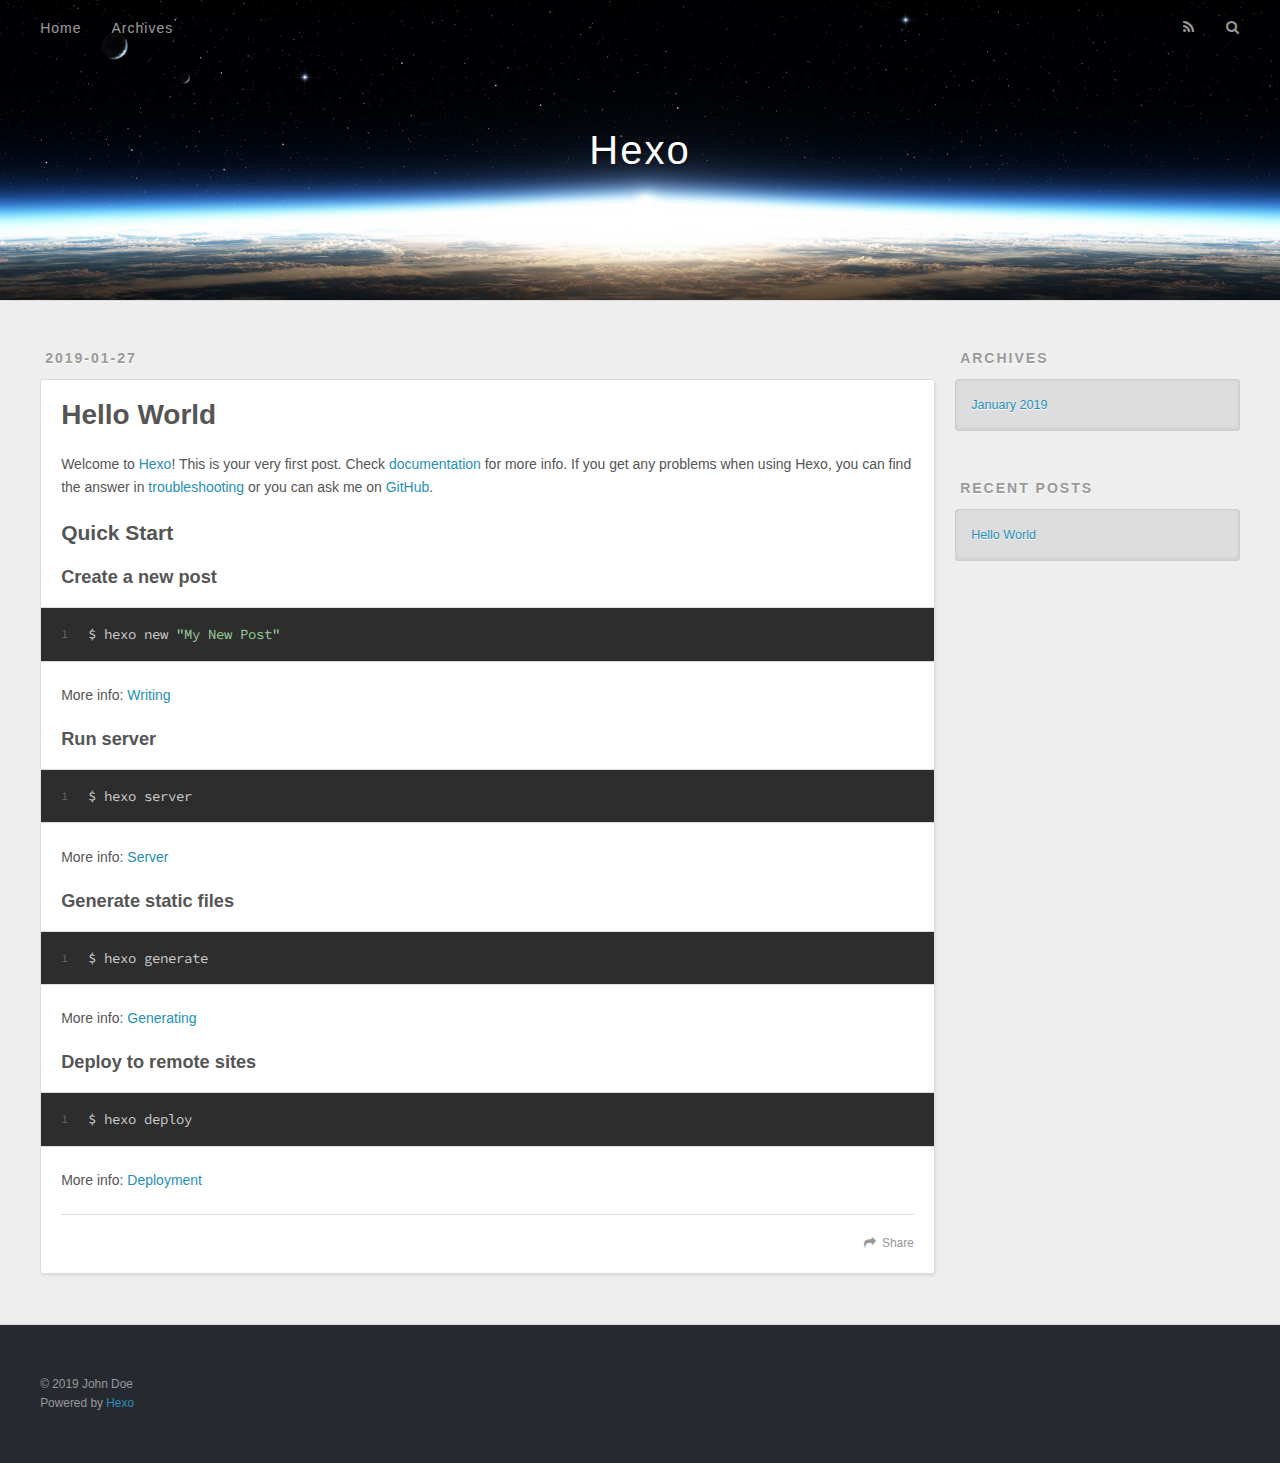
==== index.html @ b52ed425 "Site updated: 2019-01-27 22:01:22" ====
<!DOCTYPE html>
<html>
<head><meta name="generator" content="Hexo 3.8.0">
  <meta charset="utf-8">
  

  
  <title>Hexo</title>
  <meta name="viewport" content="width=device-width, initial-scale=1, maximum-scale=1">
  <meta property="og:type" content="website">
<meta property="og:title" content="Hexo">
<meta property="og:url" content="http://yoursite.com/index.html">
<meta property="og:site_name" content="Hexo">
<meta property="og:locale" content="default">
<meta name="twitter:card" content="summary">
<meta name="twitter:title" content="Hexo">
  
    <link rel="alternate" href="/atom.xml" title="Hexo" type="application/atom+xml">
  
  
    <link rel="icon" href="/favicon.png">
  
  
    <link href="//fonts.googleapis.com/css?family=Source+Code+Pro" rel="stylesheet" type="text/css">
  
  <link rel="stylesheet" href="/css/style.css">
</head>
</html>
<body>
  <div id="container">
    <div id="wrap">
      <header id="header">
  <div id="banner"></div>
  <div id="header-outer" class="outer">
    <div id="header-title" class="inner">
      <h1 id="logo-wrap">
        <a href="/" id="logo">Hexo</a>
      </h1>
      
    </div>
    <div id="header-inner" class="inner">
      <nav id="main-nav">
        <a id="main-nav-toggle" class="nav-icon"></a>
        
          <a class="main-nav-link" href="/">Home</a>
        
          <a class="main-nav-link" href="/archives">Archives</a>
        
      </nav>
      <nav id="sub-nav">
        
          <a id="nav-rss-link" class="nav-icon" href="/atom.xml" title="RSS Feed"></a>
        
        <a id="nav-search-btn" class="nav-icon" title="Search"></a>
      </nav>
      <div id="search-form-wrap">
        <form action="//google.com/search" method="get" accept-charset="UTF-8" class="search-form"><input type="search" name="q" class="search-form-input" placeholder="Search"><button type="submit" class="search-form-submit">&#xF002;</button><input type="hidden" name="sitesearch" value="http://yoursite.com"></form>
      </div>
    </div>
  </div>
</header>
      <div class="outer">
        <section id="main">
  
    <article id="post-hello-world" class="article article-type-post" itemscope="" itemprop="blogPost">
  <div class="article-meta">
    <a href="/2019/01/27/hello-world/" class="article-date">
  <time datetime="2019-01-27T12:47:40.614Z" itemprop="datePublished">2019-01-27</time>
</a>
    
  </div>
  <div class="article-inner">
    
    
      <header class="article-header">
        
  
    <h1 itemprop="name">
      <a class="article-title" href="/2019/01/27/hello-world/">Hello World</a>
    </h1>
  

      </header>
    
    <div class="article-entry" itemprop="articleBody">
      
        <p>Welcome to <a href="https://hexo.io/" target="_blank" rel="noopener">Hexo</a>! This is your very first post. Check <a href="https://hexo.io/docs/" target="_blank" rel="noopener">documentation</a> for more info. If you get any problems when using Hexo, you can find the answer in <a href="https://hexo.io/docs/troubleshooting.html" target="_blank" rel="noopener">troubleshooting</a> or you can ask me on <a href="https://github.com/hexojs/hexo/issues" target="_blank" rel="noopener">GitHub</a>.</p>
<h2 id="Quick-Start"><a href="#Quick-Start" class="headerlink" title="Quick Start"></a>Quick Start</h2><h3 id="Create-a-new-post"><a href="#Create-a-new-post" class="headerlink" title="Create a new post"></a>Create a new post</h3><figure class="highlight bash"><table><tr><td class="gutter"><pre><span class="line">1</span><br></pre></td><td class="code"><pre><span class="line">$ hexo new <span class="string">"My New Post"</span></span><br></pre></td></tr></table></figure>
<p>More info: <a href="https://hexo.io/docs/writing.html" target="_blank" rel="noopener">Writing</a></p>
<h3 id="Run-server"><a href="#Run-server" class="headerlink" title="Run server"></a>Run server</h3><figure class="highlight bash"><table><tr><td class="gutter"><pre><span class="line">1</span><br></pre></td><td class="code"><pre><span class="line">$ hexo server</span><br></pre></td></tr></table></figure>
<p>More info: <a href="https://hexo.io/docs/server.html" target="_blank" rel="noopener">Server</a></p>
<h3 id="Generate-static-files"><a href="#Generate-static-files" class="headerlink" title="Generate static files"></a>Generate static files</h3><figure class="highlight bash"><table><tr><td class="gutter"><pre><span class="line">1</span><br></pre></td><td class="code"><pre><span class="line">$ hexo generate</span><br></pre></td></tr></table></figure>
<p>More info: <a href="https://hexo.io/docs/generating.html" target="_blank" rel="noopener">Generating</a></p>
<h3 id="Deploy-to-remote-sites"><a href="#Deploy-to-remote-sites" class="headerlink" title="Deploy to remote sites"></a>Deploy to remote sites</h3><figure class="highlight bash"><table><tr><td class="gutter"><pre><span class="line">1</span><br></pre></td><td class="code"><pre><span class="line">$ hexo deploy</span><br></pre></td></tr></table></figure>
<p>More info: <a href="https://hexo.io/docs/deployment.html" target="_blank" rel="noopener">Deployment</a></p>

      
    </div>
    <footer class="article-footer">
      <a data-url="http://yoursite.com/2019/01/27/hello-world/" data-id="cjrexlmns0000hpft2epnh7mk" class="article-share-link">Share</a>
      
      
    </footer>
  </div>
  
</article>


  


</section>
        
          <aside id="sidebar">
  
    

  
    

  
    
  
    
  <div class="widget-wrap">
    <h3 class="widget-title">Archives</h3>
    <div class="widget">
      <ul class="archive-list"><li class="archive-list-item"><a class="archive-list-link" href="/archives/2019/01/">January 2019</a></li></ul>
    </div>
  </div>


  
    
  <div class="widget-wrap">
    <h3 class="widget-title">Recent Posts</h3>
    <div class="widget">
      <ul>
        
          <li>
            <a href="/2019/01/27/hello-world/">Hello World</a>
          </li>
        
      </ul>
    </div>
  </div>

  
</aside>
        
      </div>
      <footer id="footer">
  
  <div class="outer">
    <div id="footer-info" class="inner">
      &copy; 2019 John Doe<br>
      Powered by <a href="http://hexo.io/" target="_blank">Hexo</a>
    </div>
  </div>
</footer>
    </div>
    <nav id="mobile-nav">
  
    <a href="/" class="mobile-nav-link">Home</a>
  
    <a href="/archives" class="mobile-nav-link">Archives</a>
  
</nav>
    

<script src="//ajax.googleapis.com/ajax/libs/jquery/2.0.3/jquery.min.js"></script>


  <link rel="stylesheet" href="/fancybox/jquery.fancybox.css">
  <script src="/fancybox/jquery.fancybox.pack.js"></script>


<script src="/js/script.js"></script>



  </div>
</body>
</html>
---- css/style.css ----
body {
  width: 100%;
}
body:before,
body:after {
  content: "";
  display: table;
}
body:after {
  clear: both;
}
html,
body,
div,
span,
applet,
object,
iframe,
h1,
h2,
h3,
h4,
h5,
h6,
p,
blockquote,
pre,
a,
abbr,
acronym,
address,
big,
cite,
code,
del,
dfn,
em,
img,
ins,
kbd,
q,
s,
samp,
small,
strike,
strong,
sub,
sup,
tt,
var,
dl,
dt,
dd,
ol,
ul,
li,
fieldset,
form,
label,
legend,
table,
caption,
tbody,
tfoot,
thead,
tr,
th,
td {
  margin: 0;
  padding: 0;
  border: 0;
  outline: 0;
  font-weight: inherit;
  font-style: inherit;
  font-family: inherit;
  font-size: 100%;
  vertical-align: baseline;
}
body {
  line-height: 1;
  color: #000;
  background: #fff;
}
ol,
ul {
  list-style: none;
}
table {
  border-collapse: separate;
  border-spacing: 0;
  vertical-align: middle;
}
caption,
th,
td {
  text-align: left;
  font-weight: normal;
  vertical-align: middle;
}
a img {
  border: none;
}
input,
button {
  margin: 0;
  padding: 0;
}
input::-moz-focus-inner,
button::-moz-focus-inner {
  border: 0;
  padding: 0;
}
@font-face {
  font-family: FontAwesome;
  font-style: normal;
  font-weight: normal;
  src: url("fonts/fontawesome-webfont.eot?v=#4.0.3");
  src: url("fonts/fontawesome-webfont.eot?#iefix&v=#4.0.3") format("embedded-opentype"), url("fonts/fontawesome-webfont.woff?v=#4.0.3") format("woff"), url("fonts/fontawesome-webfont.ttf?v=#4.0.3") format("truetype"), url("fonts/fontawesome-webfont.svg#fontawesomeregular?v=#4.0.3") format("svg");
}
html,
body,
#container {
  height: 100%;
}
body {
  background: #eee;
  font: 14px -apple-system, BlinkMacSystemFont, "Segoe UI", "Roboto", "Oxygen", "Ubuntu", "Cantarell", "Fira Sans", "Droid Sans", "Helvetica Neue", sans-serif;
  -webkit-text-size-adjust: 100%;
}
.outer {
  max-width: 1220px;
  margin: 0 auto;
  padding: 0 20px;
}
.outer:before,
.outer:after {
  content: "";
  display: table;
}
.outer:after {
  clear: both;
}
.inner {
  display: inline;
  float: left;
  width: 98.33333333333333%;
  margin: 0 0.833333333333333%;
}
.left,
.alignleft {
  float: left;
}
.right,
.alignright {
  float: right;
}
.clear {
  clear: both;
}
#container {
  position: relative;
}
.mobile-nav-on {
  overflow: hidden;
}
#wrap {
  height: 100%;
  width: 100%;
  position: absolute;
  top: 0;
  left: 0;
  -webkit-transition: 0.2s ease-out;
  -moz-transition: 0.2s ease-out;
  -ms-transition: 0.2s ease-out;
  transition: 0.2s ease-out;
  z-index: 1;
  background: #eee;
}
.mobile-nav-on #wrap {
  left: 280px;
}
@media screen and (min-width: 768px) {
  #main {
    display: inline;
    float: left;
    width: 73.33333333333333%;
    margin: 0 0.833333333333333%;
  }
}
.article-date,
.article-category-link,
.archive-year,
.widget-title {
  text-decoration: none;
  text-transform: uppercase;
  letter-spacing: 2px;
  color: #999;
  margin-bottom: 1em;
  margin-left: 5px;
  line-height: 1em;
  text-shadow: 0 1px #fff;
  font-weight: bold;
}
.article-inner,
.archive-article-inner {
  background: #fff;
  -webkit-box-shadow: 1px 2px 3px #ddd;
  box-shadow: 1px 2px 3px #ddd;
  border: 1px solid #ddd;
  border-radius: 3px;
}
.article-entry h1,
.widget h1 {
  font-size: 2em;
}
.article-entry h2,
.widget h2 {
  font-size: 1.5em;
}
.article-entry h3,
.widget h3 {
  font-size: 1.3em;
}
.article-entry h4,
.widget h4 {
  font-size: 1.2em;
}
.article-entry h5,
.widget h5 {
  font-size: 1em;
}
.article-entry h6,
.widget h6 {
  font-size: 1em;
  color: #999;
}
.article-entry hr,
.widget hr {
  border: 1px dashed #ddd;
}
.article-entry strong,
.widget strong {
  font-weight: bold;
}
.article-entry em,
.widget em,
.article-entry cite,
.widget cite {
  font-style: italic;
}
.article-entry sup,
.widget sup,
.article-entry sub,
.widget sub {
  font-size: 0.75em;
  line-height: 0;
  position: relative;
  vertical-align: baseline;
}
.article-entry sup,
.widget sup {
  top: -0.5em;
}
.article-entry sub,
.widget sub {
  bottom: -0.2em;
}
.article-entry small,
.widget small {
  font-size: 0.85em;
}
.article-entry acronym,
.widget acronym,
.article-entry abbr,
.widget abbr {
  border-bottom: 1px dotted;
}
.article-entry ul,
.widget ul,
.article-entry ol,
.widget ol,
.article-entry dl,
.widget dl {
  margin: 0 20px;
  line-height: 1.6em;
}
.article-entry ul ul,
.widget ul ul,
.article-entry ol ul,
.widget ol ul,
.article-entry ul ol,
.widget ul ol,
.article-entry ol ol,
.widget ol ol {
  margin-top: 0;
  margin-bottom: 0;
}
.article-entry ul,
.widget ul {
  list-style: disc;
}
.article-entry ol,
.widget ol {
  list-style: decimal;
}
.article-entry dt,
.widget dt {
  font-weight: bold;
}
#header {
  height: 300px;
  position: relative;
  border-bottom: 1px solid #ddd;
}
#header:before,
#header:after {
  content: "";
  position: absolute;
  left: 0;
  right: 0;
  height: 40px;
}
#header:before {
  top: 0;
  background: -webkit-linear-gradient(rgba(0,0,0,0.2), transparent);
  background: -moz-linear-gradient(rgba(0,0,0,0.2), transparent);
  background: -ms-linear-gradient(rgba(0,0,0,0.2), transparent);
  background: linear-gradient(rgba(0,0,0,0.2), transparent);
}
#header:after {
  bottom: 0;
  background: -webkit-linear-gradient(transparent, rgba(0,0,0,0.2));
  background: -moz-linear-gradient(transparent, rgba(0,0,0,0.2));
  background: -ms-linear-gradient(transparent, rgba(0,0,0,0.2));
  background: linear-gradient(transparent, rgba(0,0,0,0.2));
}
#header-outer {
  height: 100%;
  position: relative;
}
#header-inner {
  position: relative;
  overflow: hidden;
}
#banner {
  position: absolute;
  top: 0;
  left: 0;
  width: 100%;
  height: 100%;
  background: url("images/banner.jpg") center #000;
  -webkit-background-size: cover;
  -moz-background-size: cover;
  background-size: cover;
  z-index: -1;
}
#header-title {
  text-align: center;
  height: 40px;
  position: absolute;
  top: 50%;
  left: 0;
  margin-top: -20px;
}
#logo,
#subtitle {
  text-decoration: none;
  color: #fff;
  font-weight: 300;
  text-shadow: 0 1px 4px rgba(0,0,0,0.3);
}
#logo {
  font-size: 40px;
  line-height: 40px;
  letter-spacing: 2px;
}
#subtitle {
  font-size: 16px;
  line-height: 16px;
  letter-spacing: 1px;
}
#subtitle-wrap {
  margin-top: 16px;
}
#main-nav {
  float: left;
  margin-left: -15px;
}
.nav-icon,
.main-nav-link {
  float: left;
  color: #fff;
  opacity: 0.6;
  text-decoration: none;
  text-shadow: 0 1px rgba(0,0,0,0.2);
  -webkit-transition: opacity 0.2s;
  -moz-transition: opacity 0.2s;
  -ms-transition: opacity 0.2s;
  transition: opacity 0.2s;
  display: block;
  padding: 20px 15px;
}
.nav-icon:hover,
.main-nav-link:hover {
  opacity: 1;
}
.nav-icon {
  font-family: FontAwesome;
  text-align: center;
  font-size: 14px;
  width: 14px;
  height: 14px;
  padding: 20px 15px;
  position: relative;
  cursor: pointer;
}
.main-nav-link {
  font-weight: 300;
  letter-spacing: 1px;
}
@media screen and (max-width: 479px) {
  .main-nav-link {
    display: none;
  }
}
#main-nav-toggle {
  display: none;
}
#main-nav-toggle:before {
  content: "\f0c9";
}
@media screen and (max-width: 479px) {
  #main-nav-toggle {
    display: block;
  }
}
#sub-nav {
  float: right;
  margin-right: -15px;
}
#nav-rss-link:before {
  content: "\f09e";
}
#nav-search-btn:before {
  content: "\f002";
}
#search-form-wrap {
  position: absolute;
  top: 15px;
  width: 150px;
  height: 30px;
  right: -150px;
  opacity: 0;
  -webkit-transition: 0.2s ease-out;
  -moz-transition: 0.2s ease-out;
  -ms-transition: 0.2s ease-out;
  transition: 0.2s ease-out;
}
#search-form-wrap.on {
  opacity: 1;
  right: 0;
}
@media screen and (max-width: 479px) {
  #search-form-wrap {
    width: 100%;
    right: -100%;
  }
}
.search-form {
  position: absolute;
  top: 0;
  left: 0;
  right: 0;
  background: #fff;
  padding: 5px 15px;
  border-radius: 15px;
  -webkit-box-shadow: 0 0 10px rgba(0,0,0,0.3);
  box-shadow: 0 0 10px rgba(0,0,0,0.3);
}
.search-form-input {
  border: none;
  background: none;
  color: #555;
  width: 100%;
  font: 13px -apple-system, BlinkMacSystemFont, "Segoe UI", "Roboto", "Oxygen", "Ubuntu", "Cantarell", "Fira Sans", "Droid Sans", "Helvetica Neue", sans-serif;
  outline: none;
}
.search-form-input::-webkit-search-results-decoration,
.search-form-input::-webkit-search-cancel-button {
  -webkit-appearance: none;
}
.search-form-submit {
  position: absolute;
  top: 50%;
  right: 10px;
  margin-top: -7px;
  font: 13px FontAwesome;
  border: none;
  background: none;
  color: #bbb;
  cursor: pointer;
}
.search-form-submit:hover,
.search-form-submit:focus {
  color: #777;
}
.article {
  margin: 50px 0;
}
.article-inner {
  overflow: hidden;
}
.article-meta:before,
.article-meta:after {
  content: "";
  display: table;
}
.article-meta:after {
  clear: both;
}
.article-date {
  float: left;
}
.article-category {
  float: left;
  line-height: 1em;
  color: #ccc;
  text-shadow: 0 1px #fff;
  margin-left: 8px;
}
.article-category:before {
  content: "\2022";
}
.article-category-link {
  margin: 0 12px 1em;
}
.article-header {
  padding: 20px 20px 0;
}
.article-title {
  text-decoration: none;
  font-size: 2em;
  font-weight: bold;
  color: #555;
  line-height: 1.1em;
  -webkit-transition: color 0.2s;
  -moz-transition: color 0.2s;
  -ms-transition: color 0.2s;
  transition: color 0.2s;
}
a.article-title:hover {
  color: #258fb8;
}
.article-entry {
  color: #555;
  padding: 0 20px;
}
.article-entry:before,
.article-entry:after {
  content: "";
  display: table;
}
.article-entry:after {
  clear: both;
}
.article-entry p,
.article-entry table {
  line-height: 1.6em;
  margin: 1.6em 0;
}
.article-entry h1,
.article-entry h2,
.article-entry h3,
.article-entry h4,
.article-entry h5,
.article-entry h6 {
  font-weight: bold;
}
.article-entry h1,
.article-entry h2,
.article-entry h3,
.article-entry h4,
.article-entry h5,
.article-entry h6 {
  line-height: 1.1em;
  margin: 1.1em 0;
}
.article-entry a {
  color: #258fb8;
  text-decoration: none;
}
.article-entry a:hover {
  text-decoration: underline;
}
.article-entry ul,
.article-entry ol,
.article-entry dl {
  margin-top: 1.6em;
  margin-bottom: 1.6em;
}
.article-entry img,
.article-entry video {
  max-width: 100%;
  height: auto;
  display: block;
  margin: auto;
}
.article-entry iframe {
  border: none;
}
.article-entry table {
  width: 100%;
  border-collapse: collapse;
  border-spacing: 0;
}
.article-entry th {
  font-weight: bold;
  border-bottom: 3px solid #ddd;
  padding-bottom: 0.5em;
}
.article-entry td {
  border-bottom: 1px solid #ddd;
  padding: 10px 0;
}
.article-entry blockquote {
  font-family: Georgia, "Times New Roman", serif;
  font-size: 1.4em;
  margin: 1.6em 20px;
  text-align: center;
}
.article-entry blockquote footer {
  font-size: 14px;
  margin: 1.6em 0;
  font-family: -apple-system, BlinkMacSystemFont, "Segoe UI", "Roboto", "Oxygen", "Ubuntu", "Cantarell", "Fira Sans", "Droid Sans", "Helvetica Neue", sans-serif;
}
.article-entry blockquote footer cite:before {
  content: "—";
  padding: 0 0.5em;
}
.article-entry .pullquote {
  text-align: left;
  width: 45%;
  margin: 0;
}
.article-entry .pullquote.left {
  margin-left: 0.5em;
  margin-right: 1em;
}
.article-entry .pullquote.right {
  margin-right: 0.5em;
  margin-left: 1em;
}
.article-entry .caption {
  color: #999;
  display: block;
  font-size: 0.9em;
  margin-top: 0.5em;
  position: relative;
  text-align: center;
}
.article-entry .video-container {
  position: relative;
  padding-top: 56.25%;
  height: 0;
  overflow: hidden;
}
.article-entry .video-container iframe,
.article-entry .video-container object,
.article-entry .video-container embed {
  position: absolute;
  top: 0;
  left: 0;
  width: 100%;
  height: 100%;
  margin-top: 0;
}
.article-more-link a {
  display: inline-block;
  line-height: 1em;
  padding: 6px 15px;
  border-radius: 15px;
  background: #eee;
  color: #999;
  text-shadow: 0 1px #fff;
  text-decoration: none;
}
.article-more-link a:hover {
  background: #258fb8;
  color: #fff;
  text-decoration: none;
  text-shadow: 0 1px #1e7293;
}
.article-footer {
  font-size: 0.85em;
  line-height: 1.6em;
  border-top: 1px solid #ddd;
  padding-top: 1.6em;
  margin: 0 20px 20px;
}
.article-footer:before,
.article-footer:after {
  content: "";
  display: table;
}
.article-footer:after {
  clear: both;
}
.article-footer a {
  color: #999;
  text-decoration: none;
}
.article-footer a:hover {
  color: #555;
}
.article-tag-list-item {
  float: left;
  margin-right: 10px;
}
.article-tag-list-link:before {
  content: "#";
}
.article-comment-link {
  float: right;
}
.article-comment-link:before {
  content: "\f075";
  font-family: FontAwesome;
  padding-right: 8px;
}
.article-share-link {
  cursor: pointer;
  float: right;
  margin-left: 20px;
}
.article-share-link:before {
  content: "\f064";
  font-family: FontAwesome;
  padding-right: 6px;
}
#article-nav {
  position: relative;
}
#article-nav:before,
#article-nav:after {
  content: "";
  display: table;
}
#article-nav:after {
  clear: both;
}
@media screen and (min-width: 768px) {
  #article-nav {
    margin: 50px 0;
  }
  #article-nav:before {
    width: 8px;
    height: 8px;
    position: absolute;
    top: 50%;
    left: 50%;
    margin-top: -4px;
    margin-left: -4px;
    content: "";
    border-radius: 50%;
    background: #ddd;
    -webkit-box-shadow: 0 1px 2px #fff;
    box-shadow: 0 1px 2px #fff;
  }
}
.article-nav-link-wrap {
  text-decoration: none;
  text-shadow: 0 1px #fff;
  color: #999;
  -webkit-box-sizing: border-box;
  -moz-box-sizing: border-box;
  box-sizing: border-box;
  margin-top: 50px;
  text-align: center;
  display: block;
}
.article-nav-link-wrap:hover {
  color: #555;
}
@media screen and (min-width: 768px) {
  .article-nav-link-wrap {
    width: 50%;
    margin-top: 0;
  }
}
@media screen and (min-width: 768px) {
  #article-nav-newer {
    float: left;
    text-align: right;
    padding-right: 20px;
  }
}
@media screen and (min-width: 768px) {
  #article-nav-older {
    float: right;
    text-align: left;
    padding-left: 20px;
  }
}
.article-nav-caption {
  text-transform: uppercase;
  letter-spacing: 2px;
  color: #ddd;
  line-height: 1em;
  font-weight: bold;
}
#article-nav-newer .article-nav-caption {
  margin-right: -2px;
}
.article-nav-title {
  font-size: 0.85em;
  line-height: 1.6em;
  margin-top: 0.5em;
}
.article-share-box {
  position: absolute;
  display: none;
  background: #fff;
  -webkit-box-shadow: 1px 2px 10px rgba(0,0,0,0.2);
  box-shadow: 1px 2px 10px rgba(0,0,0,0.2);
  border-radius: 3px;
  margin-left: -145px;
  overflow: hidden;
  z-index: 1;
}
.article-share-box.on {
  display: block;
}
.article-share-input {
  width: 100%;
  background: none;
  -webkit-box-sizing: border-box;
  -moz-box-sizing: border-box;
  box-sizing: border-box;
  font: 14px -apple-system, BlinkMacSystemFont, "Segoe UI", "Roboto", "Oxygen", "Ubuntu", "Cantarell", "Fira Sans", "Droid Sans", "Helvetica Neue", sans-serif;
  padding: 0 15px;
  color: #555;
  outline: none;
  border: 1px solid #ddd;
  border-radius: 3px 3px 0 0;
  height: 36px;
  line-height: 36px;
}
.article-share-links {
  background: #eee;
}
.article-share-links:before,
.article-share-links:after {
  content: "";
  display: table;
}
.article-share-links:after {
  clear: both;
}
.article-share-twitter,
.article-share-facebook,
.article-share-pinterest,
.article-share-google {
  width: 50px;
  height: 36px;
  display: block;
  float: left;
  position: relative;
  color: #999;
  text-shadow: 0 1px #fff;
}
.article-share-twitter:before,
.article-share-facebook:before,
.article-share-pinterest:before,
.article-share-google:before {
  font-size: 20px;
  font-family: FontAwesome;
  width: 20px;
  height: 20px;
  position: absolute;
  top: 50%;
  left: 50%;
  margin-top: -10px;
  margin-left: -10px;
  text-align: center;
}
.article-share-twitter:hover,
.article-share-facebook:hover,
.article-share-pinterest:hover,
.article-share-google:hover {
  color: #fff;
}
.article-share-twitter:before {
  content: "\f099";
}
.article-share-twitter:hover {
  background: #00aced;
  text-shadow: 0 1px #008abe;
}
.article-share-facebook:before {
  content: "\f09a";
}
.article-share-facebook:hover {
  background: #3b5998;
  text-shadow: 0 1px #2f477a;
}
.article-share-pinterest:before {
  content: "\f0d2";
}
.article-share-pinterest:hover {
  background: #cb2027;
  text-shadow: 0 1px #a21a1f;
}
.article-share-google:before {
  content: "\f0d5";
}
.article-share-google:hover {
  background: #dd4b39;
  text-shadow: 0 1px #be3221;
}
.article-gallery {
  background: #000;
  position: relative;
}
.article-gallery-photos {
  position: relative;
  overflow: hidden;
}
.article-gallery-img {
  display: none;
  max-width: 100%;
}
.article-gallery-img:first-child {
  display: block;
}
.article-gallery-img.loaded {
  position: absolute;
  display: block;
}
.article-gallery-img img {
  display: block;
  max-width: 100%;
  margin: 0 auto;
}
#comments {
  background: #fff;
  -webkit-box-shadow: 1px 2px 3px #ddd;
  box-shadow: 1px 2px 3px #ddd;
  padding: 20px;
  border: 1px solid #ddd;
  border-radius: 3px;
  margin: 50px 0;
}
#comments a {
  color: #258fb8;
}
.archives-wrap {
  margin: 50px 0;
}
.archives:before,
.archives:after {
  content: "";
  display: table;
}
.archives:after {
  clear: both;
}
.archive-year-wrap {
  margin-bottom: 1em;
}
.archives {
  -webkit-column-gap: 10px;
  -moz-column-gap: 10px;
  column-gap: 10px;
}
@media screen and (min-width: 480px) and (max-width: 767px) {
  .archives {
    -webkit-column-count: 2;
    -moz-column-count: 2;
    column-count: 2;
  }
}
@media screen and (min-width: 768px) {
  .archives {
    -webkit-column-count: 3;
    -moz-column-count: 3;
    column-count: 3;
  }
}
.archive-article {
  -webkit-column-break-inside: avoid;
  page-break-inside: avoid;
  overflow: hidden;
  break-inside: avoid-column;
}
.archive-article-inner {
  padding: 10px;
  margin-bottom: 15px;
}
.archive-article-title {
  text-decoration: none;
  font-weight: bold;
  color: #555;
  -webkit-transition: color 0.2s;
  -moz-transition: color 0.2s;
  -ms-transition: color 0.2s;
  transition: color 0.2s;
  line-height: 1.6em;
}
.archive-article-title:hover {
  color: #258fb8;
}
.archive-article-footer {
  margin-top: 1em;
}
.archive-article-date {
  color: #999;
  text-decoration: none;
  font-size: 0.85em;
  line-height: 1em;
  margin-bottom: 0.5em;
  display: block;
}
#page-nav {
  margin: 50px auto;
  background: #fff;
  -webkit-box-shadow: 1px 2px 3px #ddd;
  box-shadow: 1px 2px 3px #ddd;
  border: 1px solid #ddd;
  border-radius: 3px;
  text-align: center;
  color: #999;
  overflow: hidden;
}
#page-nav:before,
#page-nav:after {
  content: "";
  display: table;
}
#page-nav:after {
  clear: both;
}
#page-nav a,
#page-nav span {
  padding: 10px 20px;
  line-height: 1;
  height: 2ex;
}
#page-nav a {
  color: #999;
  text-decoration: none;
}
#page-nav a:hover {
  background: #999;
  color: #fff;
}
#page-nav .prev {
  float: left;
}
#page-nav .next {
  float: right;
}
#page-nav .page-number {
  display: inline-block;
}
@media screen and (max-width: 479px) {
  #page-nav .page-number {
    display: none;
  }
}
#page-nav .current {
  color: #555;
  font-weight: bold;
}
#page-nav .space {
  color: #ddd;
}
#footer {
  background: #262a30;
  padding: 50px 0;
  border-top: 1px solid #ddd;
  color: #999;
}
#footer a {
  color: #258fb8;
  text-decoration: none;
}
#footer a:hover {
  text-decoration: underline;
}
#footer-info {
  line-height: 1.6em;
  font-size: 0.85em;
}
.article-entry pre,
.article-entry .highlight {
  background: #2d2d2d;
  margin: 0 -20px;
  padding: 15px 20px;
  border-style: solid;
  border-color: #ddd;
  border-width: 1px 0;
  overflow: auto;
  color: #ccc;
  line-height: 22.400000000000002px;
}
.article-entry .highlight .gutter pre,
.article-entry .gist .gist-file .gist-data .line-numbers {
  color: #666;
  font-size: 0.85em;
}
.article-entry pre,
.article-entry code {
  font-family: "Source Code Pro", Consolas, Monaco, Menlo, Consolas, monospace;
}
.article-entry code {
  background: #eee;
  text-shadow: 0 1px #fff;
  padding: 0 0.3em;
}
.article-entry pre code {
  background: none;
  text-shadow: none;
  padding: 0;
}
.article-entry .highlight pre {
  border: none;
  margin: 0;
  padding: 0;
}
.article-entry .highlight table {
  margin: 0;
  width: auto;
}
.article-entry .highlight td {
  border: none;
  padding: 0;
}
.article-entry .highlight figcaption {
  font-size: 0.85em;
  color: #999;
  line-height: 1em;
  margin-bottom: 1em;
}
.article-entry .highlight figcaption:before,
.article-entry .highlight figcaption:after {
  content: "";
  display: table;
}
.article-entry .highlight figcaption:after {
  clear: both;
}
.article-entry .highlight figcaption a {
  float: right;
}
.article-entry .highlight .gutter pre {
  text-align: right;
  padding-right: 20px;
}
.article-entry .highlight .line {
  height: 22.400000000000002px;
}
.article-entry .highlight .line.marked {
  background: #515151;
}
.article-entry .gist {
  margin: 0 -20px;
  border-style: solid;
  border-color: #ddd;
  border-width: 1px 0;
  background: #2d2d2d;
  padding: 15px 20px 15px 0;
}
.article-entry .gist .gist-file {
  border: none;
  font-family: "Source Code Pro", Consolas, Monaco, Menlo, Consolas, monospace;
  margin: 0;
}
.article-entry .gist .gist-file .gist-data {
  background: none;
  border: none;
}
.article-entry .gist .gist-file .gist-data .line-numbers {
  background: none;
  border: none;
  padding: 0 20px 0 0;
}
.article-entry .gist .gist-file .gist-data .line-data {
  padding: 0 !important;
}
.article-entry .gist .gist-file .highlight {
  margin: 0;
  padding: 0;
  border: none;
}
.article-entry .gist .gist-file .gist-meta {
  background: #2d2d2d;
  color: #999;
  font: 0.85em -apple-system, BlinkMacSystemFont, "Segoe UI", "Roboto", "Oxygen", "Ubuntu", "Cantarell", "Fira Sans", "Droid Sans", "Helvetica Neue", sans-serif;
  text-shadow: 0 0;
  padding: 0;
  margin-top: 1em;
  margin-left: 20px;
}
.article-entry .gist .gist-file .gist-meta a {
  color: #258fb8;
  font-weight: normal;
}
.article-entry .gist .gist-file .gist-meta a:hover {
  text-decoration: underline;
}
pre .comment,
pre .title {
  color: #999;
}
pre .variable,
pre .attribute,
pre .tag,
pre .regexp,
pre .ruby .constant,
pre .xml .tag .title,
pre .xml .pi,
pre .xml .doctype,
pre .html .doctype,
pre .css .id,
pre .css .class,
pre .css .pseudo {
  color: #f2777a;
}
pre .number,
pre .preprocessor,
pre .built_in,
pre .literal,
pre .params,
pre .constant {
  color: #f99157;
}
pre .class,
pre .ruby .class .title,
pre .css .rules .attribute {
  color: #9c9;
}
pre .string,
pre .value,
pre .inheritance,
pre .header,
pre .ruby .symbol,
pre .xml .cdata {
  color: #9c9;
}
pre .css .hexcolor {
  color: #6cc;
}
pre .function,
pre .python .decorator,
pre .python .title,
pre .ruby .function .title,
pre .ruby .title .keyword,
pre .perl .sub,
pre .javascript .title,
pre .coffeescript .title {
  color: #69c;
}
pre .keyword,
pre .javascript .function {
  color: #c9c;
}
@media screen and (max-width: 479px) {
  #mobile-nav {
    position: absolute;
    top: 0;
    left: 0;
    width: 280px;
    height: 100%;
    background: #191919;
    border-right: 1px solid #fff;
  }
}
@media screen and (max-width: 479px) {
  .mobile-nav-link {
    display: block;
    color: #999;
    text-decoration: none;
    padding: 15px 20px;
    font-weight: bold;
  }
  .mobile-nav-link:hover {
    color: #fff;
  }
}
@media screen and (min-width: 768px) {
  #sidebar {
    display: inline;
    float: left;
    width: 23.333333333333332%;
    margin: 0 0.833333333333333%;
  }
}
.widget-wrap {
  margin: 50px 0;
}
.widget {
  color: #777;
  text-shadow: 0 1px #fff;
  background: #ddd;
  -webkit-box-shadow: 0 -1px 4px #ccc inset;
  box-shadow: 0 -1px 4px #ccc inset;
  border: 1px solid #ccc;
  padding: 15px;
  border-radius: 3px;
}
.widget a {
  color: #258fb8;
  text-decoration: none;
}
.widget a:hover {
  text-decoration: underline;
}
.widget ul ul,
.widget ol ul,
.widget dl ul,
.widget ul ol,
.widget ol ol,
.widget dl ol,
.widget ul dl,
.widget ol dl,
.widget dl dl {
  margin-left: 15px;
  list-style: disc;
}
.widget {
  line-height: 1.6em;
  word-wrap: break-word;
  font-size: 0.9em;
}
.widget ul,
.widget ol {
  list-style: none;
  margin: 0;
}
.widget ul ul,
.widget ol ul,
.widget ul ol,
.widget ol ol {
  margin: 0 20px;
}
.widget ul ul,
.widget ol ul {
  list-style: disc;
}
.widget ul ol,
.widget ol ol {
  list-style: decimal;
}
.category-list-count,
.tag-list-count,
.archive-list-count {
  padding-left: 5px;
  color: #999;
  font-size: 0.85em;
}
.category-list-count:before,
.tag-list-count:before,
.archive-list-count:before {
  content: "(";
}
.category-list-count:after,
.tag-list-count:after,
.archive-list-count:after {
  content: ")";
}
.tagcloud a {
  margin-right: 5px;
  display: inline-block;
}
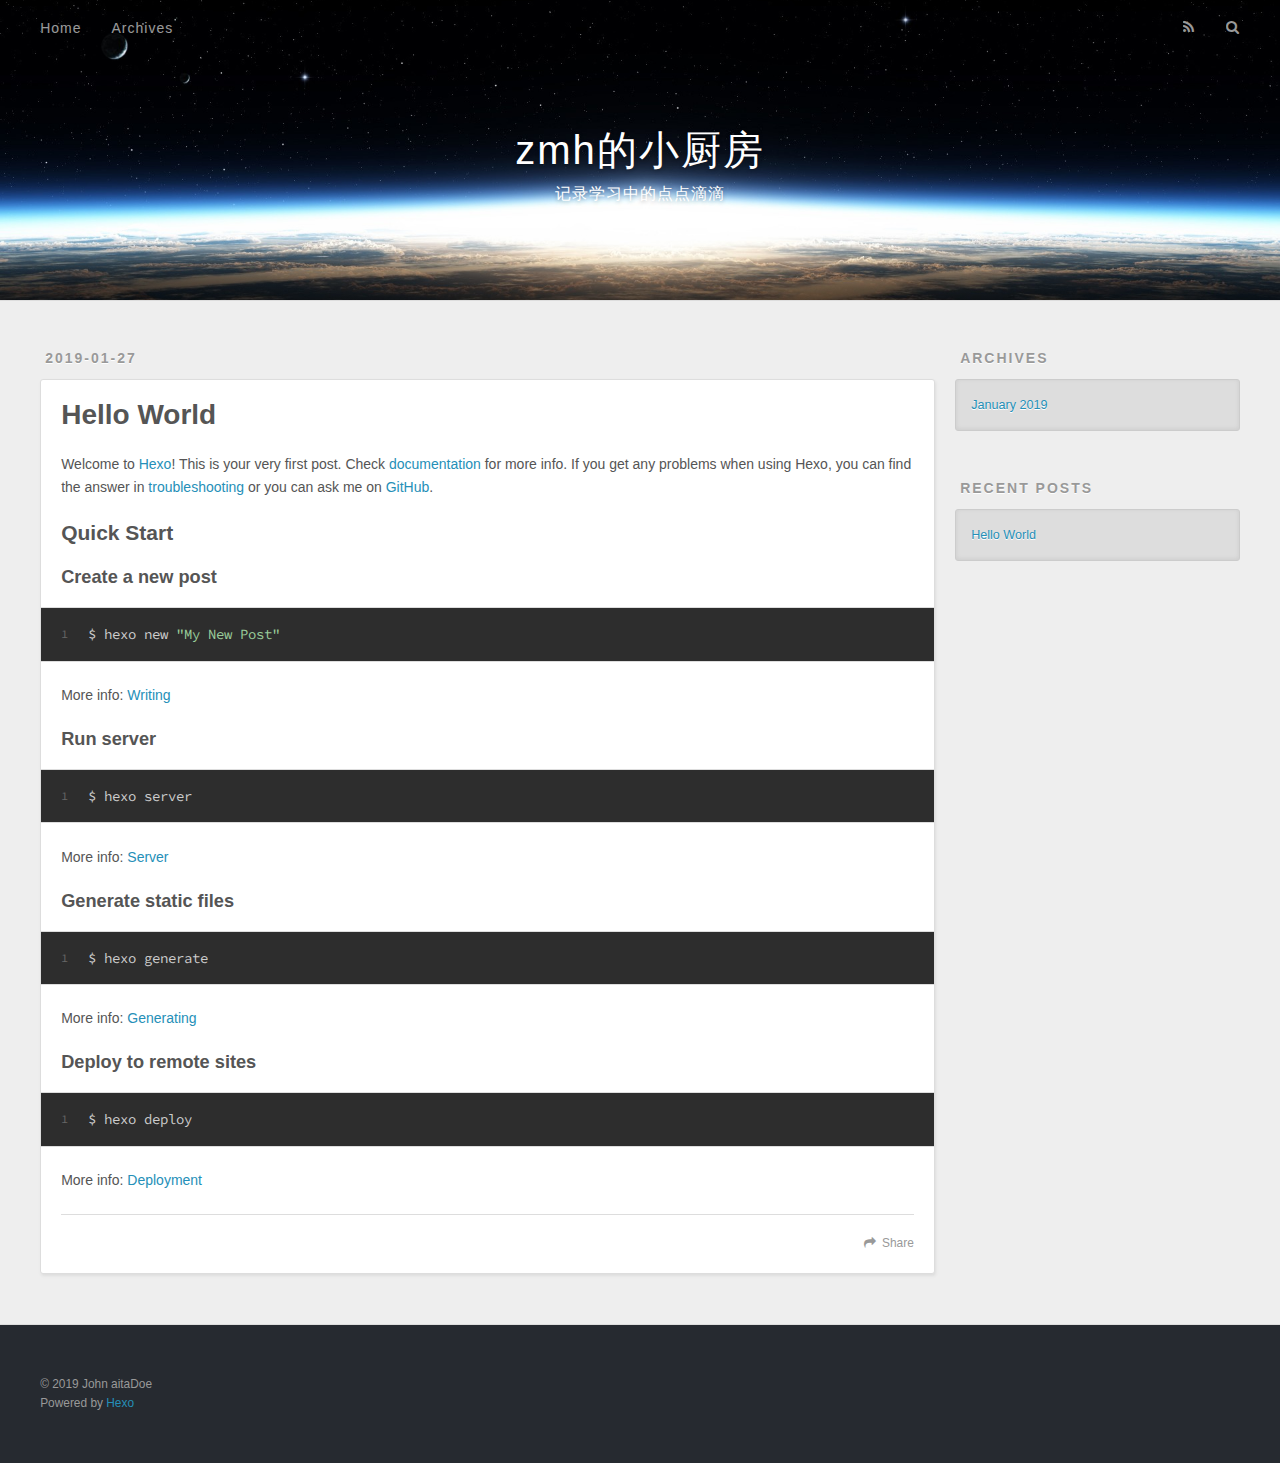
==== commit d4c65cef: "Site updated: 2019-01-28 18:36:00" ====
--- a/index.html
+++ b/index.html
@@ -5,17 +5,21 @@
   
 
   
-  <title>Hexo</title>
+  <title>zmh的小厨房</title>
   <meta name="viewport" content="width=device-width, initial-scale=1, maximum-scale=1">
-  <meta property="og:type" content="website">
-<meta property="og:title" content="Hexo">
+  <meta name="description" content="爱学习，爱探索">
+<meta name="keywords" content="IT">
+<meta property="og:type" content="website">
+<meta property="og:title" content="zmh的小厨房">
 <meta property="og:url" content="http://yoursite.com/index.html">
-<meta property="og:site_name" content="Hexo">
+<meta property="og:site_name" content="zmh的小厨房">
+<meta property="og:description" content="爱学习，爱探索">
 <meta property="og:locale" content="default">
 <meta name="twitter:card" content="summary">
-<meta name="twitter:title" content="Hexo">
+<meta name="twitter:title" content="zmh的小厨房">
+<meta name="twitter:description" content="爱学习，爱探索">
   
-    <link rel="alternate" href="/atom.xml" title="Hexo" type="application/atom+xml">
+    <link rel="alternate" href="/atom.xml" title="zmh的小厨房" type="application/atom+xml">
   
   
     <link rel="icon" href="/favicon.png">
@@ -34,8 +38,12 @@
   <div id="header-outer" class="outer">
     <div id="header-title" class="inner">
       <h1 id="logo-wrap">
-        <a href="/" id="logo">Hexo</a>
+        <a href="/" id="logo">zmh的小厨房</a>
       </h1>
+      
+        <h2 id="subtitle-wrap">
+          <a href="/" id="subtitle">记录学习中的点点滴滴</a>
+        </h2>
       
     </div>
     <div id="header-inner" class="inner">
@@ -97,7 +105,7 @@
       
     </div>
     <footer class="article-footer">
-      <a data-url="http://yoursite.com/2019/01/27/hello-world/" data-id="cjrexlmns0000hpft2epnh7mk" class="article-share-link">Share</a>
+      <a data-url="http://yoursite.com/2019/01/27/hello-world/" data-id="cjrg764ub0000axftg9y6lz8q" class="article-share-link">Share</a>
       
       
     </footer>
@@ -153,7 +161,7 @@
   
   <div class="outer">
     <div id="footer-info" class="inner">
-      &copy; 2019 John Doe<br>
+      &copy; 2019 John aitaDoe<br>
       Powered by <a href="http://hexo.io/" target="_blank">Hexo</a>
     </div>
   </div>
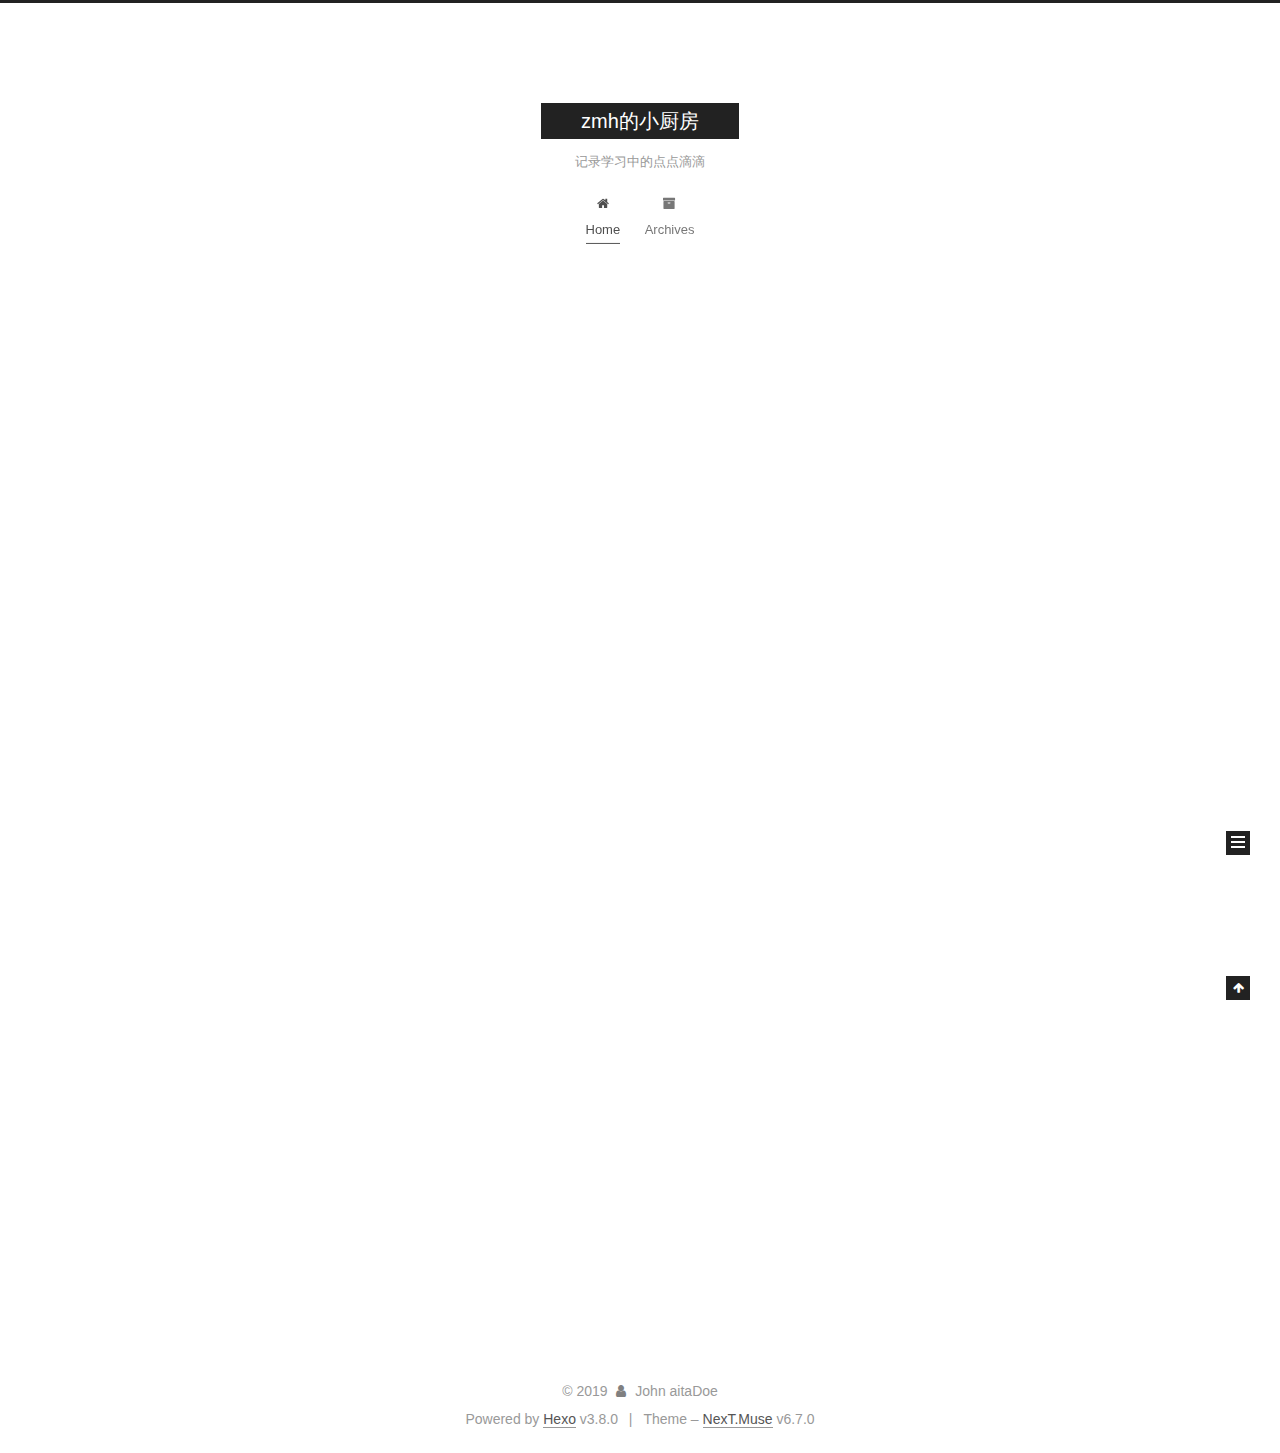
==== commit 8194240f: "Site updated: 2019-01-28 19:04:14" ====
--- a/index.html
+++ b/index.html
@@ -1,12 +1,101 @@
 <!DOCTYPE html>
-<html>
+
+
+
+
+
+
+
+
+
+
+
+
+  
+
+
+<html class="theme-next muse use-motion" lang="">
 <head><meta name="generator" content="Hexo 3.8.0">
-  <meta charset="utf-8">
-  
-
-  
-  <title>zmh的小厨房</title>
-  <meta name="viewport" content="width=device-width, initial-scale=1, maximum-scale=1">
+  <meta charset="UTF-8">
+<meta http-equiv="X-UA-Compatible" content="IE=edge">
+<meta name="viewport" content="width=device-width, initial-scale=1, maximum-scale=2">
+<meta name="theme-color" content="#222">
+
+
+
+
+
+
+
+
+
+
+
+
+
+
+
+
+
+
+
+
+
+
+
+
+
+
+<link rel="stylesheet" href="/lib/font-awesome/css/font-awesome.min.css?v=4.6.2">
+
+<link rel="stylesheet" href="/css/main.css?v=6.7.0">
+
+
+  <link rel="apple-touch-icon" sizes="180x180" href="/images/apple-touch-icon-next.png?v=6.7.0">
+
+
+  <link rel="icon" type="image/png" sizes="32x32" href="/images/favicon-32x32-next.png?v=6.7.0">
+
+
+  <link rel="icon" type="image/png" sizes="16x16" href="/images/favicon-16x16-next.png?v=6.7.0">
+
+
+  <link rel="mask-icon" href="/images/logo.svg?v=6.7.0" color="#222">
+
+
+
+
+
+
+
+<script id="hexo.configurations">
+  var NexT = window.NexT || {};
+  var CONFIG = {
+    root: '/',
+    scheme: 'Muse',
+    version: '6.7.0',
+    sidebar: {"position":"left","display":"post","offset":12,"b2t":false,"scrollpercent":false,"onmobile":false},
+    fancybox: false,
+    fastclick: false,
+    lazyload: false,
+    tabs: true,
+    motion: {"enable":true,"async":false,"transition":{"post_block":"fadeIn","post_header":"slideDownIn","post_body":"slideDownIn","coll_header":"slideLeftIn","sidebar":"slideUpIn"}},
+    algolia: {
+      applicationID: '',
+      apiKey: '',
+      indexName: '',
+      hits: {"per_page":10},
+      labels: {"input_placeholder":"Search for Posts","hits_empty":"We didn't find any results for the search: ${query}","hits_stats":"${hits} results found in ${time} ms"}
+    }
+  };
+</script>
+
+
+  
+
+
+
+
   <meta name="description" content="爱学习，爱探索">
 <meta name="keywords" content="IT">
 <meta property="og:type" content="website">
@@ -18,81 +107,275 @@
 <meta name="twitter:card" content="summary">
 <meta name="twitter:title" content="zmh的小厨房">
 <meta name="twitter:description" content="爱学习，爱探索">
-  
-    <link rel="alternate" href="/atom.xml" title="zmh的小厨房" type="application/atom+xml">
-  
-  
-    <link rel="icon" href="/favicon.png">
-  
-  
-    <link href="//fonts.googleapis.com/css?family=Source+Code+Pro" rel="stylesheet" type="text/css">
-  
-  <link rel="stylesheet" href="/css/style.css">
+
+
+
+
+
+
+  <link rel="canonical" href="http://yoursite.com/">
+
+
+
+<script id="page.configurations">
+  CONFIG.page = {
+    sidebar: "",
+  };
+</script>
+
+  <title>zmh的小厨房</title>
+  
+
+
+
+
+
+
+
+
+
+
+
+
+  <noscript>
+  <style>
+  .use-motion .motion-element,
+  .use-motion .brand,
+  .use-motion .menu-item,
+  .sidebar-inner,
+  .use-motion .post-block,
+  .use-motion .pagination,
+  .use-motion .comments,
+  .use-motion .post-header,
+  .use-motion .post-body,
+  .use-motion .collection-title { opacity: initial; }
+
+  .use-motion .logo,
+  .use-motion .site-title,
+  .use-motion .site-subtitle {
+    opacity: initial;
+    top: initial;
+  }
+
+  .use-motion .logo-line-before i { left: initial; }
+  .use-motion .logo-line-after i { right: initial; }
+  </style>
+</noscript>
+
 </head>
-</html>
-<body>
-  <div id="container">
-    <div id="wrap">
-      <header id="header">
-  <div id="banner"></div>
-  <div id="header-outer" class="outer">
-    <div id="header-title" class="inner">
-      <h1 id="logo-wrap">
-        <a href="/" id="logo">zmh的小厨房</a>
-      </h1>
-      
-        <h2 id="subtitle-wrap">
-          <a href="/" id="subtitle">记录学习中的点点滴滴</a>
-        </h2>
-      
+
+<body itemscope="" itemtype="http://schema.org/WebPage" lang="default">
+
+  
+  
+    
+  
+
+  <div class="container sidebar-position-left 
+  page-home">
+    <div class="headband"></div>
+
+    <header id="header" class="header" itemscope="" itemtype="http://schema.org/WPHeader">
+      <div class="header-inner"><div class="site-brand-wrapper">
+  <div class="site-meta">
+    
+
+    <div class="custom-logo-site-title">
+      <a href="/" class="brand" rel="start">
+        <span class="logo-line-before"><i></i></span>
+        <span class="site-title">zmh的小厨房</span>
+        <span class="logo-line-after"><i></i></span>
+      </a>
     </div>
-    <div id="header-inner" class="inner">
-      <nav id="main-nav">
-        <a id="main-nav-toggle" class="nav-icon"></a>
-        
-          <a class="main-nav-link" href="/">Home</a>
-        
-          <a class="main-nav-link" href="/archives">Archives</a>
-        
-      </nav>
-      <nav id="sub-nav">
-        
-          <a id="nav-rss-link" class="nav-icon" href="/atom.xml" title="RSS Feed"></a>
-        
-        <a id="nav-search-btn" class="nav-icon" title="Search"></a>
-      </nav>
-      <div id="search-form-wrap">
-        <form action="//google.com/search" method="get" accept-charset="UTF-8" class="search-form"><input type="search" name="q" class="search-form-input" placeholder="Search"><button type="submit" class="search-form-submit">&#xF002;</button><input type="hidden" name="sitesearch" value="http://yoursite.com"></form>
-      </div>
-    </div>
+    
+      
+        <p class="site-subtitle">记录学习中的点点滴滴</p>
+      
+    
+    
   </div>
-</header>
-      <div class="outer">
-        <section id="main">
-  
-    <article id="post-hello-world" class="article article-type-post" itemscope="" itemprop="blogPost">
-  <div class="article-meta">
-    <a href="/2019/01/27/hello-world/" class="article-date">
-  <time datetime="2019-01-27T12:47:40.614Z" itemprop="datePublished">2019-01-27</time>
-</a>
-    
+
+  <div class="site-nav-toggle">
+    <button aria-label="Toggle navigation bar">
+      <span class="btn-bar"></span>
+      <span class="btn-bar"></span>
+      <span class="btn-bar"></span>
+    </button>
   </div>
-  <div class="article-inner">
-    
-    
-      <header class="article-header">
-        
-  
-    <h1 itemprop="name">
-      <a class="article-title" href="/2019/01/27/hello-world/">Hello World</a>
-    </h1>
-  
-
+</div>
+
+
+
+<nav class="site-nav">
+  
+    <ul id="menu" class="menu">
+      
+        
+        
+        
+          
+          <li class="menu-item menu-item-home menu-item-active">
+
+    
+    
+    
+      
+    
+
+    
+
+    <a href="/" rel="section"><i class="menu-item-icon fa fa-fw fa-home"></i> <br>Home</a>
+
+  </li>
+        
+        
+        
+          
+          <li class="menu-item menu-item-archives">
+
+    
+    
+    
+      
+    
+
+    
+
+    <a href="/archives/" rel="section"><i class="menu-item-icon fa fa-fw fa-archive"></i> <br>Archives</a>
+
+  </li>
+
+      
+      
+    </ul>
+  
+
+  
+    
+
+  
+
+  
+</nav>
+
+
+
+  
+
+
+
+</div>
+    </header>
+
+    
+
+
+    <main id="main" class="main">
+      <div class="main-inner">
+        <div class="content-wrap">
+          
+          <div id="content" class="content">
+            
+  <section id="posts" class="posts-expand">
+    
+      
+
+  
+
+  
+  
+  
+
+  
+
+  <article class="post post-type-normal" itemscope="" itemtype="http://schema.org/Article">
+  
+  
+  
+  <div class="post-block">
+    <link itemprop="mainEntityOfPage" href="http://yoursite.com/2019/01/27/hello-world/">
+
+    <span hidden itemprop="author" itemscope="" itemtype="http://schema.org/Person">
+      <meta itemprop="name" content="John aitaDoe">
+      <meta itemprop="description" content="爱学习，爱探索">
+      <meta itemprop="image" content="/images/avatar.gif">
+    </span>
+
+    <span hidden itemprop="publisher" itemscope="" itemtype="http://schema.org/Organization">
+      <meta itemprop="name" content="zmh的小厨房">
+    </span>
+
+    
+      <header class="post-header">
+
+        
+        
+          <h1 class="post-title" itemprop="name headline">
+                
+                
+                <a href="/2019/01/27/hello-world/" class="post-title-link" itemprop="url">Hello World</a>
+              
+            
+          </h1>
+        
+
+        <div class="post-meta">
+          <span class="post-time">
+
+            
+            
+            
+
+            
+              <span class="post-meta-item-icon">
+                <i class="fa fa-calendar-o"></i>
+              </span>
+              
+                <span class="post-meta-item-text">Posted on</span>
+              
+
+              
+                
+              
+
+              <time title="Created: 2019-01-27 20:47:40" itemprop="dateCreated datePublished" datetime="2019-01-27T20:47:40+08:00">2019-01-27</time>
+            
+
+            
+          </span>
+
+          
+
+          
+            
+            
+          
+
+          
+          
+
+          
+
+          
+
+          
+
+        </div>
       </header>
     
-    <div class="article-entry" itemprop="articleBody">
-      
-        <p>Welcome to <a href="https://hexo.io/" target="_blank" rel="noopener">Hexo</a>! This is your very first post. Check <a href="https://hexo.io/docs/" target="_blank" rel="noopener">documentation</a> for more info. If you get any problems when using Hexo, you can find the answer in <a href="https://hexo.io/docs/troubleshooting.html" target="_blank" rel="noopener">troubleshooting</a> or you can ask me on <a href="https://github.com/hexojs/hexo/issues" target="_blank" rel="noopener">GitHub</a>.</p>
+
+    
+    
+    
+    <div class="post-body" itemprop="articleBody">
+
+      
+      
+
+      
+        
+          
+            <p>Welcome to <a href="https://hexo.io/" target="_blank" rel="noopener">Hexo</a>! This is your very first post. Check <a href="https://hexo.io/docs/" target="_blank" rel="noopener">documentation</a> for more info. If you get any problems when using Hexo, you can find the answer in <a href="https://hexo.io/docs/troubleshooting.html" target="_blank" rel="noopener">troubleshooting</a> or you can ask me on <a href="https://github.com/hexojs/hexo/issues" target="_blank" rel="noopener">GitHub</a>.</p>
 <h2 id="Quick-Start"><a href="#Quick-Start" class="headerlink" title="Quick Start"></a>Quick Start</h2><h3 id="Create-a-new-post"><a href="#Create-a-new-post" class="headerlink" title="Create a new post"></a>Create a new post</h3><figure class="highlight bash"><table><tr><td class="gutter"><pre><span class="line">1</span><br></pre></td><td class="code"><pre><span class="line">$ hexo new <span class="string">"My New Post"</span></span><br></pre></td></tr></table></figure>
 <p>More info: <a href="https://hexo.io/docs/writing.html" target="_blank" rel="noopener">Writing</a></p>
 <h3 id="Run-server"><a href="#Run-server" class="headerlink" title="Run server"></a>Run server</h3><figure class="highlight bash"><table><tr><td class="gutter"><pre><span class="line">1</span><br></pre></td><td class="code"><pre><span class="line">$ hexo server</span><br></pre></td></tr></table></figure>
@@ -102,91 +385,288 @@
 <h3 id="Deploy-to-remote-sites"><a href="#Deploy-to-remote-sites" class="headerlink" title="Deploy to remote sites"></a>Deploy to remote sites</h3><figure class="highlight bash"><table><tr><td class="gutter"><pre><span class="line">1</span><br></pre></td><td class="code"><pre><span class="line">$ hexo deploy</span><br></pre></td></tr></table></figure>
 <p>More info: <a href="https://hexo.io/docs/deployment.html" target="_blank" rel="noopener">Deployment</a></p>
 
+          
+        
       
     </div>
-    <footer class="article-footer">
-      <a data-url="http://yoursite.com/2019/01/27/hello-world/" data-id="cjrg764ub0000axftg9y6lz8q" class="article-share-link">Share</a>
-      
+
+    
+
+    
+    
+    
+
+    
+
+    
+      
+    
+    
+
+    
+
+    <footer class="post-footer">
+      
+
+      
+
+      
+
+      
+      
+        <div class="post-eof"></div>
       
     </footer>
   </div>
   
-</article>
-
-
-  
-
-
-</section>
-        
-          <aside id="sidebar">
-  
-    
-
-  
-    
-
-  
-    
-  
-    
-  <div class="widget-wrap">
-    <h3 class="widget-title">Archives</h3>
-    <div class="widget">
-      <ul class="archive-list"><li class="archive-list-item"><a class="archive-list-link" href="/archives/2019/01/">January 2019</a></li></ul>
+  
+  
+  </article>
+
+
+    
+  </section>
+
+  
+
+
+          </div>
+          
+
+        </div>
+        
+          
+  
+  <div class="sidebar-toggle">
+    <div class="sidebar-toggle-line-wrap">
+      <span class="sidebar-toggle-line sidebar-toggle-line-first"></span>
+      <span class="sidebar-toggle-line sidebar-toggle-line-middle"></span>
+      <span class="sidebar-toggle-line sidebar-toggle-line-last"></span>
     </div>
   </div>
 
-
-  
-    
-  <div class="widget-wrap">
-    <h3 class="widget-title">Recent Posts</h3>
-    <div class="widget">
-      <ul>
-        
-          <li>
-            <a href="/2019/01/27/hello-world/">Hello World</a>
-          </li>
-        
-      </ul>
+  <aside id="sidebar" class="sidebar">
+    
+    <div class="sidebar-inner">
+
+      
+
+      
+
+      <div class="site-overview-wrap sidebar-panel sidebar-panel-active">
+        <div class="site-overview">
+          <div class="site-author motion-element" itemprop="author" itemscope="" itemtype="http://schema.org/Person">
+            
+              <p class="site-author-name" itemprop="name">John aitaDoe</p>
+              <p class="site-description motion-element" itemprop="description">爱学习，爱探索</p>
+          </div>
+
+          
+            <nav class="site-state motion-element">
+              
+                <div class="site-state-item site-state-posts">
+                
+                  <a href="/archives/">
+                
+                    <span class="site-state-item-count">1</span>
+                    <span class="site-state-item-name">posts</span>
+                  </a>
+                </div>
+              
+
+              
+
+              
+            </nav>
+          
+
+          
+
+          
+
+          
+
+          
+          
+
+          
+            
+          
+          
+
+        </div>
+      </div>
+
+      
+
+      
+
     </div>
+  </aside>
+
+
+        
+      </div>
+    </main>
+
+    <footer id="footer" class="footer">
+      <div class="footer-inner">
+        <div class="copyright">&copy; <span itemprop="copyrightYear">2019</span>
+  <span class="with-love" id="animate">
+    <i class="fa fa-user"></i>
+  </span>
+  <span class="author" itemprop="copyrightHolder">John aitaDoe</span>
+
+  
+
+  
+</div>
+
+
+  <div class="powered-by">Powered by <a href="https://hexo.io" class="theme-link" rel="noopener" target="_blank">Hexo</a> v3.8.0</div>
+
+
+
+  <span class="post-meta-divider">|</span>
+
+
+
+  <div class="theme-info">Theme – <a href="https://theme-next.org" class="theme-link" rel="noopener" target="_blank">NexT.Muse</a> v6.7.0</div>
+
+
+
+
+        
+
+
+
+
+
+
+
+
+        
+      </div>
+    </footer>
+
+    
+      <div class="back-to-top">
+        <i class="fa fa-arrow-up"></i>
+        
+      </div>
+    
+
+    
+
+    
+
+    
   </div>
 
   
-</aside>
-        
-      </div>
-      <footer id="footer">
-  
-  <div class="outer">
-    <div id="footer-info" class="inner">
-      &copy; 2019 John aitaDoe<br>
-      Powered by <a href="http://hexo.io/" target="_blank">Hexo</a>
-    </div>
-  </div>
-</footer>
-    </div>
-    <nav id="mobile-nav">
-  
-    <a href="/" class="mobile-nav-link">Home</a>
-  
-    <a href="/archives" class="mobile-nav-link">Archives</a>
-  
-</nav>
-    
-
-<script src="//ajax.googleapis.com/ajax/libs/jquery/2.0.3/jquery.min.js"></script>
-
-
-  <link rel="stylesheet" href="/fancybox/jquery.fancybox.css">
-  <script src="/fancybox/jquery.fancybox.pack.js"></script>
-
-
-<script src="/js/script.js"></script>
-
-
-
-  </div>
+
+<script>
+  if (Object.prototype.toString.call(window.Promise) !== '[object Function]') {
+    window.Promise = null;
+  }
+</script>
+
+
+
+
+
+
+
+
+
+
+
+
+
+
+
+
+
+
+
+
+
+
+
+
+
+
+  
+  <script src="/lib/jquery/index.js?v=2.1.3"></script>
+
+  
+  <script src="/lib/velocity/velocity.min.js?v=1.2.1"></script>
+
+  
+  <script src="/lib/velocity/velocity.ui.min.js?v=1.2.1"></script>
+
+
+  
+
+
+  <script src="/js/src/utils.js?v=6.7.0"></script>
+
+  <script src="/js/src/motion.js?v=6.7.0"></script>
+
+
+
+  
+  
+
+
+  <script src="/js/src/schemes/muse.js?v=6.7.0"></script>
+
+
+
+  
+
+  
+
+
+  <script src="/js/src/bootstrap.js?v=6.7.0"></script>
+
+
+
+  
+
+
+
+  
+
+
+
+
+
+  
+
+  
+
+  
+
+  
+
+  
+
+  
+
+  
+
+  
+
+  
+
+  
+
+  
+
+  
+
+  
+
 </body>
-</html>+</html>
--- a/css/main.css
+++ b/css/main.css
@@ -0,0 +1,2641 @@
+/* normalize.css v3.0.2 | MIT License | git.io/normalize */
+html {
+  font-family: sans-serif; /* 1 */
+  -ms-text-size-adjust: 100%; /* 2 */
+  -webkit-text-size-adjust: 100%; /* 2 */
+}
+body {
+  margin: 0;
+}
+article,
+aside,
+details,
+figcaption,
+figure,
+footer,
+header,
+hgroup,
+main,
+menu,
+nav,
+section,
+summary {
+  display: block;
+}
+audio,
+canvas,
+progress,
+video {
+  display: inline-block; /* 1 */
+  vertical-align: baseline; /* 2 */
+}
+audio:not([controls]) {
+  display: none;
+  height: 0;
+}
+[hidden],
+template {
+  display: none;
+}
+a {
+  background-color: transparent;
+}
+a:active,
+a:hover {
+  outline: 0;
+}
+abbr[title] {
+  border-bottom: 1px dotted;
+}
+b,
+strong {
+  font-weight: bold;
+}
+dfn {
+  font-style: italic;
+}
+h1 {
+  font-size: 2em;
+  margin: 0.67em 0;
+}
+mark {
+  background: #ff0;
+  color: #000;
+}
+small {
+  font-size: 80%;
+}
+sub,
+sup {
+  font-size: 75%;
+  line-height: 0;
+  position: relative;
+  vertical-align: baseline;
+}
+sup {
+  top: -0.5em;
+}
+sub {
+  bottom: -0.25em;
+}
+img {
+  border: 0;
+}
+svg:not(:root) {
+  overflow: hidden;
+}
+figure {
+  margin: 1em 40px;
+}
+hr {
+  -moz-box-sizing: content-box;
+  box-sizing: content-box;
+  height: 0;
+}
+pre {
+  overflow: auto;
+}
+code,
+kbd,
+pre,
+samp {
+  font-family: monospace, monospace;
+  font-size: 1em;
+}
+button,
+input,
+optgroup,
+select,
+textarea {
+  color: inherit; /* 1 */
+  font: inherit; /* 2 */
+  margin: 0; /* 3 */
+}
+button {
+  overflow: visible;
+}
+button,
+select {
+  text-transform: none;
+}
+button,
+html input[type="button"],
+input[type="reset"],
+input[type="submit"] {
+  -webkit-appearance: button; /* 2 */
+  cursor: pointer; /* 3 */
+}
+button[disabled],
+html input[disabled] {
+  cursor: default;
+}
+button::-moz-focus-inner,
+input::-moz-focus-inner {
+  border: 0;
+  padding: 0;
+}
+input {
+  line-height: normal;
+}
+input[type="checkbox"],
+input[type="radio"] {
+  box-sizing: border-box; /* 1 */
+  padding: 0; /* 2 */
+}
+input[type="number"]::-webkit-inner-spin-button,
+input[type="number"]::-webkit-outer-spin-button {
+  height: auto;
+}
+input[type="search"] {
+  -webkit-appearance: textfield; /* 1 */
+  -moz-box-sizing: content-box;
+  -webkit-box-sizing: content-box; /* 2 */
+  box-sizing: content-box;
+}
+input[type="search"]::-webkit-search-cancel-button,
+input[type="search"]::-webkit-search-decoration {
+  -webkit-appearance: none;
+}
+fieldset {
+  border: 1px solid #c0c0c0;
+  margin: 0 2px;
+  padding: 0.35em 0.625em 0.75em;
+}
+legend {
+  border: 0; /* 1 */
+  padding: 0; /* 2 */
+}
+textarea {
+  overflow: auto;
+}
+optgroup {
+  font-weight: bold;
+}
+table {
+  border-collapse: collapse;
+  border-spacing: 0;
+}
+td,
+th {
+  padding: 0;
+}
+::selection {
+  background: #262a30;
+  color: #fff;
+}
+body {
+  position: relative;
+  font-family: 'Lato', "PingFang SC", "Microsoft YaHei", sans-serif;
+  font-size: 14px;
+  line-height: 2;
+  color: #555;
+  background: #fff;
+}
+@media (max-width: 767px) {
+  body {
+    padding-right: 0 !important;
+  }
+}
+@media (min-width: 768px) and (max-width: 991px) {
+  body {
+    padding-right: 0 !important;
+  }
+}
+@media (min-width: 1200px) {
+  body {
+    font-size: 16px;
+  }
+}
+h1,
+h2,
+h3,
+h4,
+h5,
+h6 {
+  margin: 0;
+  padding: 0;
+  font-weight: bold;
+  line-height: 1.5;
+  font-family: 'Lato', "PingFang SC", "Microsoft YaHei", sans-serif;
+}
+h1,
+h2,
+h3,
+h4,
+h5,
+h6 {
+  margin: 20px 0 15px;
+}
+h1 {
+  font-size: 22px;
+}
+h1 code {
+  font-size: 22px;
+}
+@media (max-width: 767px) {
+  h1 {
+    font-size: 18px;
+  }
+  h1 code {
+    font-size: 18px;
+  }
+}
+h2 {
+  font-size: 20px;
+}
+h2 code {
+  font-size: 20px;
+}
+@media (max-width: 767px) {
+  h2 {
+    font-size: 16px;
+  }
+  h2 code {
+    font-size: 16px;
+  }
+}
+h3 {
+  font-size: 18px;
+}
+h3 code {
+  font-size: 18px;
+}
+@media (max-width: 767px) {
+  h3 {
+    font-size: 14px;
+  }
+  h3 code {
+    font-size: 14px;
+  }
+}
+h4 {
+  font-size: 16px;
+}
+h4 code {
+  font-size: 16px;
+}
+@media (max-width: 767px) {
+  h4 {
+    font-size: 12px;
+  }
+  h4 code {
+    font-size: 12px;
+  }
+}
+h5 {
+  font-size: 14px;
+}
+h5 code {
+  font-size: 14px;
+}
+@media (max-width: 767px) {
+  h5 {
+    font-size: 10px;
+  }
+  h5 code {
+    font-size: 10px;
+  }
+}
+h6 {
+  font-size: 12px;
+}
+h6 code {
+  font-size: 12px;
+}
+@media (max-width: 767px) {
+  h6 {
+    font-size: 8px;
+  }
+  h6 code {
+    font-size: 8px;
+  }
+}
+p {
+  margin: 0 0 20px 0;
+}
+a,
+span.exturl {
+  overflow-wrap: break-word;
+  word-wrap: break-word;
+  background-color: transparent;
+  color: #555;
+  text-decoration: none;
+  outline: none;
+  border-bottom: 1px solid #999;
+  cursor: pointer;
+}
+a:hover,
+span.exturl:hover {
+  color: #222;
+  border-bottom-color: #222;
+}
+blockquote {
+  margin: 0;
+  padding: 0;
+}
+img {
+  display: block;
+  margin: auto;
+  max-width: 100%;
+  height: auto;
+}
+hr {
+  margin: 40px 0;
+  height: 3px;
+  border: none;
+  background-color: #ddd;
+  background-image: repeating-linear-gradient(-45deg, #fff, #fff 4px, transparent 4px, transparent 8px);
+}
+blockquote {
+  padding: 0 15px;
+  color: #666;
+  border-left: 4px solid #ddd;
+}
+blockquote cite::before {
+  content: "-";
+  padding: 0 5px;
+}
+dt {
+  font-weight: 700;
+}
+dd {
+  margin: 0;
+  padding: 0;
+}
+kbd {
+  border: 1px solid #ccc;
+  border-radius: 0.2em;
+  box-shadow: 0.1em 0.1em 0.2em rgba(0,0,0,0.1);
+  background-color: #f9f9f9;
+  font-family: inherit;
+  background-image: -webkit-linear-gradient(top, #eee, #fff, #eee);
+  padding: 0.1em 0.3em;
+  white-space: nowrap;
+}
+.text-left {
+  text-align: left;
+}
+.text-center {
+  text-align: center;
+}
+.text-right {
+  text-align: right;
+}
+.text-justify {
+  text-align: justify;
+}
+.text-nowrap {
+  white-space: nowrap;
+}
+.text-lowercase {
+  text-transform: lowercase;
+}
+.text-uppercase {
+  text-transform: uppercase;
+}
+.text-capitalize {
+  text-transform: capitalize;
+}
+.center-block {
+  display: block;
+  margin-left: auto;
+  margin-right: auto;
+}
+.clearfix:before,
+.clearfix:after {
+  content: " ";
+  display: table;
+}
+.clearfix:after {
+  clear: both;
+}
+.pullquote {
+  width: 45%;
+}
+.pullquote.left {
+  float: left;
+  margin-left: 5px;
+  margin-right: 10px;
+}
+.pullquote.right {
+  float: right;
+  margin-left: 10px;
+  margin-right: 5px;
+}
+.affix.affix.affix {
+  position: fixed;
+}
+.translation {
+  margin-top: -20px;
+  font-size: 14px;
+  color: #999;
+}
+.scrollbar-measure {
+  width: 100px;
+  height: 100px;
+  overflow: scroll;
+  position: absolute;
+  top: -9999px;
+}
+.use-motion .motion-element {
+  opacity: 0;
+}
+table {
+  margin: 20px 0;
+  width: 100%;
+  border-collapse: collapse;
+  border-spacing: 0;
+  border: 1px solid #ddd;
+  font-size: 14px;
+  word-break: break-all;
+}
+table>tbody>tr:nth-of-type(odd) {
+  background-color: #f9f9f9;
+}
+table>tbody>tr:hover {
+  background-color: #f5f5f5;
+}
+caption,
+th,
+td {
+  padding: 8px;
+  text-align: left;
+  vertical-align: middle;
+  font-weight: normal;
+}
+th,
+td {
+  border-bottom: 3px solid #ddd;
+  border-right: 1px solid #eee;
+}
+th {
+  padding-bottom: 10px;
+  font-weight: 700;
+}
+td {
+  border-bottom-width: 1px;
+}
+html,
+body {
+  height: 100%;
+}
+.container {
+  position: relative;
+}
+.header-inner {
+  margin: 0 auto;
+  padding: 100px 0 70px;
+  width: 700px;
+}
+@media (min-width: 1200px) {
+  .container .header-inner {
+    width: 800px;
+  }
+}
+@media (min-width: 1600px) {
+  .container .header-inner {
+    width: 900px;
+  }
+}
+.main-inner {
+  margin: 0 auto;
+  width: 700px;
+}
+@media (min-width: 1200px) {
+  .container .main-inner {
+    width: 800px;
+  }
+}
+@media (min-width: 1600px) {
+  .container .main-inner {
+    width: 900px;
+  }
+}
+.footer {
+  padding: 20px 0;
+}
+.footer-inner {
+  box-sizing: border-box;
+  margin: 0px auto;
+  width: 700px;
+}
+@media (min-width: 1200px) {
+  .container .footer-inner {
+    width: 800px;
+  }
+}
+@media (min-width: 1600px) {
+  .container .footer-inner {
+    width: 900px;
+  }
+}
+pre,
+.highlight {
+  overflow: auto;
+  margin: 20px 0;
+  padding: 0;
+  font-size: 14px;
+  color: #4d4d4c;
+  background: #f7f7f7;
+  line-height: 1.6;
+}
+pre,
+code {
+  font-family: consolas, Menlo, "PingFang SC", "Microsoft YaHei", monospace;
+}
+code {
+  overflow-wrap: break-word;
+  word-wrap: break-word;
+  padding: 2px 4px;
+  color: #555;
+  background: #eee;
+  border-radius: 3px;
+  font-size: 14px;
+}
+pre {
+  padding: 10px;
+}
+pre code {
+  padding: 0;
+  color: #4d4d4c;
+  background: none;
+  text-shadow: none;
+}
+.highlight {
+  border-radius: 1px;
+}
+.highlight pre {
+  border: none;
+  margin: 0;
+  padding: 10px 0;
+}
+.highlight table {
+  margin: 0;
+  width: auto;
+  border: none;
+}
+.highlight td {
+  border: none;
+  padding: 0;
+}
+.highlight figcaption {
+  font-size: 1em;
+  color: #4d4d4c;
+  line-height: 1em;
+  margin-bottom: 1em;
+  margin: 0em;
+  padding: 0.5em;
+  background: #eee;
+  border-bottom: 1px solid #e9e9e9;
+}
+.highlight figcaption:before,
+.highlight figcaption:after {
+  content: " ";
+  display: table;
+}
+.highlight figcaption:after {
+  clear: both;
+}
+.highlight figcaption a {
+  float: right;
+  color: #4d4d4c;
+}
+.highlight figcaption a:hover {
+  border-bottom-color: #4d4d4c;
+}
+.highlight .gutter pre {
+  padding-left: 10px;
+  padding-right: 10px;
+  color: #869194;
+  text-align: right;
+  background-color: #eff2f3;
+}
+.highlight .code pre {
+  width: 100%;
+  padding-left: 10px;
+  padding-right: 10px;
+  background-color: #f7f7f7;
+}
+.highlight .line {
+  height: 20px;
+}
+.gutter {
+  -webkit-user-select: none;
+  -moz-user-select: none;
+  -ms-user-select: none;
+  user-select: none;
+}
+.gist table {
+  width: auto;
+}
+.gist table td {
+  border: none;
+}
+pre .deletion {
+  background: #fdd;
+}
+pre .addition {
+  background: #dfd;
+}
+pre .meta {
+  color: #8959a8;
+}
+pre .comment {
+  color: #8e908c;
+}
+pre .variable,
+pre .attribute,
+pre .tag,
+pre .name,
+pre .regexp,
+pre .ruby .constant,
+pre .xml .tag .title,
+pre .xml .pi,
+pre .xml .doctype,
+pre .html .doctype,
+pre .css .id,
+pre .css .class,
+pre .css .pseudo {
+  color: #c82829;
+}
+pre .number,
+pre .preprocessor,
+pre .built_in,
+pre .builtin-name,
+pre .literal,
+pre .params,
+pre .constant,
+pre .command {
+  color: #f5871f;
+}
+pre .ruby .class .title,
+pre .css .rules .attribute,
+pre .string,
+pre .symbol,
+pre .value,
+pre .inheritance,
+pre .header,
+pre .ruby .symbol,
+pre .xml .cdata,
+pre .special,
+pre .formula {
+  color: #718c00;
+}
+pre .title,
+pre .css .hexcolor {
+  color: #3e999f;
+}
+pre .function,
+pre .python .decorator,
+pre .python .title,
+pre .ruby .function .title,
+pre .ruby .title .keyword,
+pre .perl .sub,
+pre .javascript .title,
+pre .coffeescript .title {
+  color: #4271ae;
+}
+pre .keyword,
+pre .javascript .function {
+  color: #8959a8;
+}
+.posts-expand .post-body img.full-image {
+  border: none;
+}
+.blockquote-center,
+.page-home .post-type-quote blockquote,
+.page-post-detail .post-type-quote blockquote {
+  position: relative;
+  margin: 40px 0;
+  padding: 0;
+  border-left: none;
+  text-align: center;
+}
+.blockquote-center::before,
+.page-home .post-type-quote blockquote::before,
+.page-post-detail .post-type-quote blockquote::before,
+.blockquote-center::after,
+.page-home .post-type-quote blockquote::after,
+.page-post-detail .post-type-quote blockquote::after {
+  position: absolute;
+  content: ' ';
+  display: block;
+  width: 100%;
+  height: 24px;
+  opacity: 0.2;
+  background-repeat: no-repeat;
+  background-position: 0 -6px;
+  background-size: 22px 22px;
+}
+.blockquote-center::before,
+.page-home .post-type-quote blockquote::before,
+.page-post-detail .post-type-quote blockquote::before {
+  top: -20px;
+  background-image: url("../images/quote-l.svg");
+  border-top: 1px solid #ccc;
+}
+.blockquote-center::after,
+.page-home .post-type-quote blockquote::after,
+.page-post-detail .post-type-quote blockquote::after {
+  bottom: -20px;
+  background-image: url("../images/quote-r.svg");
+  border-bottom: 1px solid #ccc;
+  background-position: 100% 8px;
+}
+.blockquote-center p,
+.page-home .post-type-quote blockquote p,
+.page-post-detail .post-type-quote blockquote p,
+.blockquote-center div,
+.page-home .post-type-quote blockquote div,
+.page-post-detail .post-type-quote blockquote div {
+  text-align: center;
+}
+.post .post-body .group-picture img {
+  box-sizing: border-box;
+  padding: 0 3px;
+  border: none;
+}
+.post .group-picture-row {
+  overflow: hidden;
+  margin-top: 6px;
+}
+.post .group-picture-row:first-child {
+  margin-top: 0;
+}
+.post .group-picture-column {
+  float: left;
+}
+.page-post-detail .post-body .group-picture-column {
+  float: none;
+  margin-top: 10px;
+  width: auto !important;
+}
+.page-post-detail .post-body .group-picture-column img {
+  margin: 0 auto;
+}
+.page-archive .group-picture-container {
+  overflow: hidden;
+}
+.page-archive .group-picture-row {
+  float: left;
+}
+.page-archive .group-picture-row:first-child {
+  margin-top: 6px;
+}
+.page-archive .group-picture-column {
+  max-width: 150px;
+  max-height: 150px;
+}
+.post-body .note {
+  position: relative;
+  padding: 15px;
+  margin-bottom: 20px;
+  border: 1px solid #eee;
+  border-left-width: 5px;
+  border-radius: 3px;
+}
+.post-body .note h2,
+.post-body .note h3,
+.post-body .note h4,
+.post-body .note h5,
+.post-body .note h6 {
+  margin-top: 0;
+  margin-bottom: 0;
+  border-bottom: initial;
+  padding-top: 0 !important;
+}
+.post-body .note p:first-child,
+.post-body .note ul:first-child,
+.post-body .note ol:first-child,
+.post-body .note table:first-child,
+.post-body .note pre:first-child,
+.post-body .note blockquote:first-child {
+  margin-top: 0;
+}
+.post-body .note p:last-child,
+.post-body .note ul:last-child,
+.post-body .note ol:last-child,
+.post-body .note table:last-child,
+.post-body .note pre:last-child,
+.post-body .note blockquote:last-child {
+  margin-bottom: 0;
+}
+.post-body .note.default {
+  border-left-color: #777;
+}
+.post-body .note.default h2,
+.post-body .note.default h3,
+.post-body .note.default h4,
+.post-body .note.default h5,
+.post-body .note.default h6 {
+  color: #777;
+}
+.post-body .note.primary {
+  border-left-color: #6f42c1;
+}
+.post-body .note.primary h2,
+.post-body .note.primary h3,
+.post-body .note.primary h4,
+.post-body .note.primary h5,
+.post-body .note.primary h6 {
+  color: #6f42c1;
+}
+.post-body .note.info {
+  border-left-color: #428bca;
+}
+.post-body .note.info h2,
+.post-body .note.info h3,
+.post-body .note.info h4,
+.post-body .note.info h5,
+.post-body .note.info h6 {
+  color: #428bca;
+}
+.post-body .note.success {
+  border-left-color: #5cb85c;
+}
+.post-body .note.success h2,
+.post-body .note.success h3,
+.post-body .note.success h4,
+.post-body .note.success h5,
+.post-body .note.success h6 {
+  color: #5cb85c;
+}
+.post-body .note.warning {
+  border-left-color: #f0ad4e;
+}
+.post-body .note.warning h2,
+.post-body .note.warning h3,
+.post-body .note.warning h4,
+.post-body .note.warning h5,
+.post-body .note.warning h6 {
+  color: #f0ad4e;
+}
+.post-body .note.danger {
+  border-left-color: #d9534f;
+}
+.post-body .note.danger h2,
+.post-body .note.danger h3,
+.post-body .note.danger h4,
+.post-body .note.danger h5,
+.post-body .note.danger h6 {
+  color: #d9534f;
+}
+.post-body .label {
+  display: inline;
+  padding: 0 2px;
+  white-space: nowrap;
+}
+.post-body .label.default {
+  background-color: #f0f0f0;
+}
+.post-body .label.primary {
+  background-color: #efe6f7;
+}
+.post-body .label.info {
+  background-color: #e5f2f8;
+}
+.post-body .label.success {
+  background-color: #e7f4e9;
+}
+.post-body .label.warning {
+  background-color: #fcf6e1;
+}
+.post-body .label.danger {
+  background-color: #fae8eb;
+}
+.post-body .tabs {
+  position: relative;
+  display: block;
+  margin-bottom: 20px;
+  padding-top: 10px;
+}
+.post-body .tabs ul.nav-tabs {
+  margin: 0;
+  padding: 0;
+  display: flex;
+  margin-bottom: -1px;
+}
+@media (max-width: 413px) {
+  .post-body .tabs ul.nav-tabs {
+    display: block;
+    margin-bottom: 5px;
+  }
+}
+.post-body .tabs ul.nav-tabs li.tab {
+  list-style-type: none !important;
+  margin: 0 0.25em 0 0;
+  border-top: 3px solid transparent;
+  border-left: 1px solid transparent;
+  border-right: 1px solid transparent;
+}
+@media (max-width: 413px) {
+  .post-body .tabs ul.nav-tabs li.tab {
+    margin: initial;
+    border-top: 1px solid transparent;
+    border-left: 3px solid transparent;
+    border-right: 1px solid transparent;
+    border-bottom: 1px solid transparent;
+  }
+}
+.post-body .tabs ul.nav-tabs li.tab a {
+  outline: 0;
+  border-bottom: initial;
+  display: block;
+  line-height: 1.8em;
+  padding: 0.25em 0.75em;
+  transition-duration: 0.2s;
+  transition-timing-function: ease-out;
+  transition-delay: 0s;
+}
+.post-body .tabs ul.nav-tabs li.tab a i {
+  width: 1.285714285714286em;
+}
+.post-body .tabs ul.nav-tabs li.tab.active {
+  border-top: 3px solid #fc6423;
+  border-left: 1px solid #ddd;
+  border-right: 1px solid #ddd;
+  background-color: #fff;
+}
+@media (max-width: 413px) {
+  .post-body .tabs ul.nav-tabs li.tab.active {
+    border-top: 1px solid #ddd;
+    border-left: 3px solid #fc6423;
+    border-right: 1px solid #ddd;
+    border-bottom: 1px solid #ddd;
+  }
+}
+.post-body .tabs ul.nav-tabs li.tab.active a {
+  cursor: default;
+  color: #555;
+}
+.post-body .tabs .tab-content {
+  background-color: #fff;
+}
+.post-body .tabs .tab-content .tab-pane {
+  border: 1px solid #ddd;
+  padding: 20px 20px 0 20px;
+}
+.post-body .tabs .tab-content .tab-pane:not(.active) {
+  display: none !important;
+}
+.post-body .tabs .tab-content .tab-pane.active {
+  display: block !important;
+}
+.btn {
+  display: inline-block;
+  padding: 0 20px;
+  font-size: 14px;
+  color: #fff;
+  background: #222;
+  border: 2px solid #222;
+  text-decoration: none;
+  border-radius: 0;
+  transition-property: background-color;
+  transition-duration: 0.2s;
+  transition-timing-function: ease-in-out;
+  transition-delay: 0s;
+  line-height: 2;
+}
+.btn:hover {
+  border-color: #222;
+  color: #222;
+  background: #fff;
+}
+.btn +.btn {
+  margin: 0 0 8px 8px;
+}
+.btn .fa-fw {
+  width: 1.285714285714286em;
+  text-align: left;
+}
+.btn-bar {
+  display: block;
+  width: 22px;
+  height: 2px;
+  background: #555;
+  border-radius: 1px;
+}
+.btn-bar+.btn-bar {
+  margin-top: 4px;
+}
+.pagination {
+  margin: 120px 0 40px;
+  text-align: center;
+  border-top: 1px solid #eee;
+}
+.page-number-basic,
+.pagination .prev,
+.pagination .next,
+.pagination .page-number,
+.pagination .space {
+  display: inline-block;
+  position: relative;
+  top: -1px;
+  margin: 0 10px;
+  padding: 0 11px;
+}
+@media (max-width: 767px) {
+  .page-number-basic,
+  .pagination .prev,
+  .pagination .next,
+  .pagination .page-number,
+  .pagination .space {
+    margin: 0 5px;
+  }
+}
+.pagination .prev,
+.pagination .next,
+.pagination .page-number {
+  border-bottom: 0;
+  border-top: 1px solid #eee;
+  transition-property: border-color;
+  transition-duration: 0.2s;
+  transition-timing-function: ease-in-out;
+  transition-delay: 0s;
+}
+.pagination .prev:hover,
+.pagination .next:hover,
+.pagination .page-number:hover {
+  border-top-color: #222;
+}
+.pagination .space {
+  padding: 0;
+  margin: 0;
+}
+.pagination .prev {
+  margin-left: 0;
+}
+.pagination .next {
+  margin-right: 0;
+}
+.pagination .page-number.current {
+  color: #fff;
+  background: #ccc;
+  border-top-color: #ccc;
+}
+@media (max-width: 767px) {
+  .pagination {
+    border-top: none;
+  }
+  .pagination .prev,
+  .pagination .next,
+  .pagination .page-number {
+    margin-bottom: 10px;
+    border-top: 0;
+    border-bottom: 1px solid #eee;
+    padding: 0 10px;
+  }
+  .pagination .prev:hover,
+  .pagination .next:hover,
+  .pagination .page-number:hover {
+    border-bottom-color: #222;
+  }
+}
+.comments {
+  margin: 60px 20px 0;
+}
+.tag-cloud {
+  text-align: center;
+}
+.tag-cloud a {
+  display: inline-block;
+  margin: 10px;
+}
+.tag-cloud a:hover {
+  color: #222 !important;
+}
+.back-to-top {
+  box-sizing: border-box;
+  position: fixed;
+  bottom: -100px;
+  right: 30px;
+  z-index: 1050;
+  padding: 0 6px;
+  width: 24px;
+  background: #222;
+  font-size: 12px;
+  opacity: 1;
+  color: #fff;
+  cursor: pointer;
+  text-align: center;
+  -webkit-transform: translateZ(0);
+  transition-property: bottom;
+  transition-duration: 0.2s;
+  transition-timing-function: ease-in-out;
+  transition-delay: 0s;
+}
+@media (min-width: 768px) and (max-width: 991px) {
+  .back-to-top {
+    display: none !important;
+  }
+}
+@media (max-width: 767px) {
+  .back-to-top {
+    display: none !important;
+  }
+}
+.back-to-top.back-to-top-on {
+  bottom: 19px;
+}
+.header {
+  background: transparent;
+}
+.header-inner {
+  position: relative;
+}
+.headband {
+  height: 3px;
+  background: #222;
+}
+.site-meta {
+  margin: 0;
+  text-align: center;
+}
+@media (max-width: 767px) {
+  .site-meta {
+    text-align: center;
+  }
+}
+.brand {
+  position: relative;
+  display: inline-block;
+  padding: 0 40px;
+  color: #fff;
+  background: #222;
+  border-bottom: none;
+}
+.brand:hover {
+  color: #fff;
+}
+.logo {
+  display: inline-block;
+  margin-right: 5px;
+  line-height: 36px;
+  vertical-align: top;
+}
+.site-title {
+  display: inline-block;
+  vertical-align: top;
+  line-height: 36px;
+  font-size: 20px;
+  font-weight: normal;
+  font-family: 'Lato', "PingFang SC", "Microsoft YaHei", sans-serif;
+}
+.site-subtitle {
+  margin-top: 10px;
+  font-size: 13px;
+  color: #999;
+}
+.use-motion .brand {
+  opacity: 0;
+}
+.use-motion .logo,
+.use-motion .site-title,
+.use-motion .site-subtitle,
+.use-motion .custom-logo-image {
+  opacity: 0;
+  position: relative;
+  top: -10px;
+}
+.site-nav-toggle {
+  display: none;
+  position: absolute;
+  top: 10px;
+  left: 10px;
+}
+@media (max-width: 767px) {
+  .site-nav-toggle {
+    display: block;
+  }
+}
+.site-nav-toggle button {
+  margin-top: 2px;
+  padding: 9px 10px;
+  background: transparent;
+  border: none;
+}
+@media (max-width: 767px) {
+  .site-nav {
+    display: none;
+    margin: 0 -10px;
+    padding: 0 10px;
+    clear: both;
+    border-top: 1px solid #ddd;
+  }
+}
+@media (min-width: 768px) and (max-width: 991px) {
+  .site-nav {
+    display: block !important;
+  }
+}
+@media (min-width: 992px) {
+  .site-nav {
+    display: block !important;
+  }
+}
+.menu {
+  margin-top: 20px;
+  padding-left: 0;
+  text-align: center;
+}
+.menu .menu-item {
+  display: inline-block;
+  margin: 0 10px;
+  list-style: none;
+}
+@media screen and (max-width: 767px) {
+  .menu .menu-item {
+    margin-top: 10px;
+  }
+}
+.menu .menu-item a,
+.menu .menu-item span.exturl {
+  display: block;
+  font-size: 13px;
+  line-height: inherit;
+  border-bottom: 1px solid transparent;
+  transition-property: border-color;
+  transition-duration: 0.2s;
+  transition-timing-function: ease-in-out;
+  transition-delay: 0s;
+}
+.menu .menu-item a:hover,
+.menu .menu-item span.exturl:hover {
+  border-bottom-color: #222;
+}
+.menu .menu-item .fa {
+  margin-right: 5px;
+}
+.use-motion .menu-item {
+  opacity: 0;
+}
+.post-body {
+  overflow-wrap: break-word;
+  word-wrap: break-word;
+  font-family: 'Lato', "PingFang SC", "Microsoft YaHei", sans-serif;
+}
+.post-body .exturl .fa {
+  font-size: 14px;
+  margin-left: 4px;
+}
+.post-body .fancybox img {
+  display: block !important;
+  margin: 0 auto;
+  cursor: pointer;
+  cursor: zoom-in;
+  cursor: -webkit-zoom-in;
+}
+.post-body .image-caption,
+.post-body .figure .caption {
+  margin: -20px auto 15px;
+  text-align: center;
+  font-size: 14px;
+  color: #999;
+  font-weight: bold;
+  line-height: 1;
+}
+.post-sticky-flag {
+  display: inline-block;
+  font-size: 16px;
+  -ms-transform: rotate(30deg);
+  -webkit-transform: rotate(30deg);
+  -moz-transform: rotate(30deg);
+  -ms-transform: rotate(30deg);
+  -o-transform: rotate(30deg);
+  transform: rotate(30deg);
+}
+.use-motion .post-block,
+.use-motion .pagination,
+.use-motion .comments {
+  opacity: 0;
+}
+.use-motion .post-header {
+  opacity: 0;
+}
+.use-motion .post-body {
+  opacity: 0;
+}
+.use-motion .collection-title {
+  opacity: 0;
+}
+.posts-expand {
+  padding-top: 40px;
+}
+@media (max-width: 767px) {
+  .posts-expand {
+    margin: 0 20px;
+  }
+  .post-body pre .gutter pre {
+    padding-right: 10px;
+  }
+  .post-body .highlight {
+    margin-left: 0px;
+    margin-right: 0px;
+    padding: 0;
+  }
+  .post-body .highlight .gutter pre {
+    padding-right: 10px;
+  }
+}
+@media (min-width: 992px) {
+  .posts-expand .post-body {
+    text-align: justify;
+  }
+}
+.posts-expand .post-body h2,
+.posts-expand .post-body h3,
+.posts-expand .post-body h4,
+.posts-expand .post-body h5,
+.posts-expand .post-body h6 {
+  padding-top: 10px;
+}
+.posts-expand .post-body h2 .header-anchor,
+.posts-expand .post-body h3 .header-anchor,
+.posts-expand .post-body h4 .header-anchor,
+.posts-expand .post-body h5 .header-anchor,
+.posts-expand .post-body h6 .header-anchor {
+  float: right;
+  margin-left: 10px;
+  color: #ccc;
+  border-bottom-style: none;
+  visibility: hidden;
+}
+.posts-expand .post-body h2 .header-anchor:hover,
+.posts-expand .post-body h3 .header-anchor:hover,
+.posts-expand .post-body h4 .header-anchor:hover,
+.posts-expand .post-body h5 .header-anchor:hover,
+.posts-expand .post-body h6 .header-anchor:hover {
+  color: inherit;
+}
+.posts-expand .post-body h2:hover .header-anchor,
+.posts-expand .post-body h3:hover .header-anchor,
+.posts-expand .post-body h4:hover .header-anchor,
+.posts-expand .post-body h5:hover .header-anchor,
+.posts-expand .post-body h6:hover .header-anchor {
+  visibility: visible;
+}
+.posts-expand .post-body ul li {
+  list-style: circle;
+}
+.posts-expand .post-body img {
+  box-sizing: border-box;
+  margin: auto;
+  padding: 3px;
+  border: 1px solid #ddd;
+}
+.posts-expand .post-body .fancybox img {
+  margin: 0 auto 25px;
+}
+.posts-expand .post-body img {
+  margin: 0 auto 25px;
+}
+@media (max-width: 767px) {
+  .posts-collapse {
+    margin: 0 20px;
+  }
+  .posts-collapse .post-title,
+  .posts-collapse .post-meta {
+    display: block;
+    width: auto;
+    text-align: left;
+  }
+}
+.posts-collapse {
+  position: relative;
+  z-index: 1010;
+  margin-left: 55px;
+}
+.posts-collapse::after {
+  content: " ";
+  position: absolute;
+  top: 20px;
+  left: 0;
+  margin-left: -2px;
+  width: 4px;
+  height: 100%;
+  background: #f5f5f5;
+  z-index: -1;
+}
+@media (max-width: 767px) {
+  .posts-collapse {
+    margin: 0 20px;
+  }
+}
+.posts-collapse .collection-title {
+  position: relative;
+  margin: 60px 0;
+}
+.posts-collapse .collection-title h1,
+.posts-collapse .collection-title h2 {
+  margin-left: 20px;
+}
+.posts-collapse .collection-title small {
+  color: #bbb;
+  margin-left: 5px;
+}
+.posts-collapse .collection-title::before {
+  content: " ";
+  position: absolute;
+  left: 0;
+  top: 50%;
+  margin-left: -4px;
+  margin-top: -4px;
+  width: 8px;
+  height: 8px;
+  background: #bbb;
+  border-radius: 50%;
+}
+.posts-collapse .post {
+  margin: 30px 0;
+}
+.posts-collapse .post-header {
+  position: relative;
+  transition-duration: 0.2s;
+  transition-timing-function: ease-in-out;
+  transition-delay: 0s;
+  transition-property: border;
+  border-bottom: 1px dashed #ccc;
+}
+.posts-collapse .post-header::before {
+  content: " ";
+  position: absolute;
+  left: 0;
+  top: 12px;
+  width: 6px;
+  height: 6px;
+  margin-left: -4px;
+  background: #bbb;
+  border-radius: 50%;
+  border: 1px solid #fff;
+  transition-duration: 0.2s;
+  transition-timing-function: ease-in-out;
+  transition-delay: 0s;
+  transition-property: background;
+}
+.posts-collapse .post-header:hover {
+  border-bottom-color: #666;
+}
+.posts-collapse .post-header:hover::before {
+  background: #222;
+}
+.posts-collapse .post-meta {
+  position: absolute;
+  font-size: 12px;
+  left: 20px;
+  top: 5px;
+}
+.posts-collapse .post-comments-count {
+  display: none;
+}
+.posts-collapse .post-title {
+  margin-left: 60px;
+  font-size: 16px;
+  font-weight: normal;
+  line-height: inherit;
+}
+.posts-collapse .post-title::after {
+  margin-left: 3px;
+  opacity: 0.6;
+}
+.posts-collapse .post-title a,
+.posts-collapse .post-title span.exturl {
+  color: #666;
+  border-bottom: none;
+}
+.page-home .post-type-quote .post-header,
+.page-post-detail .post-type-quote .post-header,
+.page-home .post-type-quote .post-tags,
+.page-post-detail .post-type-quote .post-tags {
+  display: none;
+}
+.posts-expand .post-title {
+  overflow-wrap: break-word;
+  word-wrap: break-word;
+  text-align: center;
+  font-weight: 400;
+}
+.posts-expand .post-title-link {
+  display: inline-block;
+  position: relative;
+  color: #555;
+  border-bottom: none;
+  line-height: 1.2;
+  vertical-align: top;
+}
+.posts-expand .post-title-link::before {
+  content: "";
+  position: absolute;
+  width: 100%;
+  height: 2px;
+  bottom: 0;
+  left: 0;
+  background-color: #000;
+  visibility: hidden;
+  -webkit-transform: scaleX(0);
+  -moz-transform: scaleX(0);
+  -ms-transform: scaleX(0);
+  -o-transform: scaleX(0);
+  transform: scaleX(0);
+  transition-duration: 0.2s;
+  transition-timing-function: ease-in-out;
+  transition-delay: 0s;
+}
+.posts-expand .post-title-link:hover::before {
+  visibility: visible;
+  -webkit-transform: scaleX(1);
+  -moz-transform: scaleX(1);
+  -ms-transform: scaleX(1);
+  -o-transform: scaleX(1);
+  transform: scaleX(1);
+}
+.posts-expand .post-title-link .fa {
+  font-size: 20px;
+  margin-left: 5px;
+}
+.posts-expand .post-meta {
+  margin: 3px 0 60px 0;
+  color: #999;
+  font-family: 'Lato', "PingFang SC", "Microsoft YaHei", sans-serif;
+  font-size: 12px;
+  text-align: center;
+}
+.posts-expand .post-meta .post-category-list {
+  display: inline-block;
+  margin: 0;
+  padding: 3px;
+}
+.posts-expand .post-meta .post-category-list-link {
+  color: #999;
+}
+.posts-expand .post-meta .post-description {
+  font-size: 14px;
+  margin-top: 2px;
+}
+.posts-expand .post-meta time {
+  border-bottom: 1px dashed #999;
+  cursor: help;
+}
+.post-meta-divider {
+  margin: 0 0.5em;
+}
+.post-meta-item-icon {
+  margin-right: 3px;
+}
+@media (min-width: 768px) and (max-width: 991px) {
+  .post-meta-item-icon {
+    display: inline-block;
+  }
+}
+@media (max-width: 767px) {
+  .post-meta-item-icon {
+    display: inline-block;
+  }
+}
+@media (min-width: 768px) and (max-width: 991px) {
+  .post-meta-item-text {
+    display: none;
+  }
+}
+@media (max-width: 767px) {
+  .post-meta-item-text {
+    display: none;
+  }
+}
+.post-button {
+  margin-top: 40px;
+}
+.posts-expand .post-tags {
+  margin-top: 40px;
+  text-align: center;
+}
+.posts-expand .post-tags a {
+  display: inline-block;
+  margin-right: 10px;
+  font-size: 13px;
+}
+.post-nav {
+  display: table;
+  margin-top: 15px;
+  width: 100%;
+  border-top: 1px solid #eee;
+}
+.post-nav-divider {
+  display: table-cell;
+  width: 10%;
+}
+.post-nav-item {
+  display: table-cell;
+  padding: 10px 0 0 0;
+  width: 45%;
+  vertical-align: top;
+}
+.post-nav-item a {
+  position: relative;
+  display: block;
+  line-height: 25px;
+  font-size: 14px;
+  color: #555;
+  border-bottom: none;
+}
+.post-nav-item a:hover {
+  color: #222;
+  border-bottom: none;
+}
+.post-nav-item a:active {
+  top: 2px;
+}
+.post-nav-item .fa {
+  font-size: 12px;
+  margin-right: 5px;
+}
+.post-nav-next a {
+  padding-left: 5px;
+}
+.post-nav-prev {
+  text-align: right;
+}
+.post-nav-prev a {
+  padding-right: 5px;
+}
+.post-nav-prev .fa {
+  margin-left: 5px;
+}
+.posts-expand .post-eof {
+  display: block;
+  margin: 80px auto 60px;
+  width: 8%;
+  height: 1px;
+  background: #ccc;
+  text-align: center;
+}
+.post:last-child .post-eof.post-eof.post-eof {
+  display: none;
+}
+.post-gallery {
+  display: table;
+  table-layout: fixed;
+  width: 100%;
+  border-collapse: separate;
+}
+.post-gallery-row {
+  display: table-row;
+}
+.post-gallery .post-gallery-img {
+  display: table-cell;
+  text-align: center;
+  vertical-align: middle;
+  border: none;
+}
+.post-gallery .post-gallery-img img {
+  max-width: 100%;
+  max-height: 100%;
+  border: none;
+}
+.fancybox-close,
+.fancybox-close:hover {
+  border: none;
+}
+.rtl.post-body p,
+.rtl.post-body a,
+.rtl.post-body h1,
+.rtl.post-body h2,
+.rtl.post-body h3,
+.rtl.post-body h4,
+.rtl.post-body h5,
+.rtl.post-body h6,
+.rtl.post-body li,
+.rtl.post-body ul,
+.rtl.post-body ol {
+  direction: rtl;
+  font-family: UKIJ Ekran;
+}
+.rtl.post-title {
+  font-family: UKIJ Ekran;
+}
+.sidebar {
+  position: fixed;
+  right: 0;
+  top: 0;
+  bottom: 0;
+  width: 0;
+  z-index: 1040;
+  box-shadow: inset 0 2px 6px #000;
+  background: #222;
+  -webkit-transform: translateZ(0);
+}
+.sidebar a,
+.sidebar .exturl {
+  color: #999;
+  border-bottom-color: #555;
+}
+.sidebar a:hover,
+.sidebar .exturl:hover {
+  color: #eee;
+}
+@media (min-width: 768px) and (max-width: 991px) {
+  .sidebar {
+    display: none !important;
+  }
+}
+@media (max-width: 767px) {
+  .sidebar {
+    display: none !important;
+  }
+}
+.sidebar-inner {
+  position: relative;
+  padding: 20px 10px;
+  color: #999;
+  text-align: center;
+}
+.site-overview-wrap {
+  overflow: hidden;
+}
+.site-overview {
+  overflow-y: auto;
+  overflow-x: hidden;
+}
+.cc-license {
+  margin-top: 10px;
+  text-align: center;
+}
+.cc-license .cc-opacity {
+  opacity: 0.7;
+  border-bottom: none;
+}
+.cc-license .cc-opacity:hover {
+  opacity: 0.9;
+}
+.cc-license img {
+  display: inline-block;
+}
+.sidebar-toggle {
+  position: fixed;
+  right: 30px;
+  bottom: 45px;
+  width: 14px;
+  height: 14px;
+  padding: 5px;
+  background: #222;
+  line-height: 0;
+  z-index: 1050;
+  cursor: pointer;
+  -webkit-transform: translateZ(0);
+}
+@media (min-width: 768px) and (max-width: 991px) {
+  .sidebar-toggle {
+    display: none !important;
+  }
+}
+@media (max-width: 767px) {
+  .sidebar-toggle {
+    display: none !important;
+  }
+}
+.sidebar-toggle-line {
+  position: relative;
+  display: inline-block;
+  vertical-align: top;
+  height: 2px;
+  width: 100%;
+  background: #fff;
+  margin-top: 3px;
+}
+.sidebar-toggle-line:first-child {
+  margin-top: 0;
+}
+.site-author-image {
+  display: block;
+  margin: 0 auto;
+  padding: 2px;
+  max-width: 96px;
+  height: auto;
+  border: 2px solid #333;
+  opacity: 1;
+}
+.site-author-name {
+  margin: 5px 0 0;
+  text-align: center;
+  color: #f5f5f5;
+  font-weight: normal;
+}
+.site-description {
+  margin-top: 5px;
+  text-align: center;
+  font-size: 14px;
+  color: #999;
+}
+.site-state {
+  overflow: hidden;
+  line-height: 1.4;
+  white-space: nowrap;
+  text-align: center;
+}
+.site-state-item {
+  display: inline-block;
+  padding: 0 15px;
+  border-left: 1px solid #333;
+}
+.site-state-item:first-child {
+  border-left: none;
+}
+.site-state-item a {
+  border-bottom: none;
+}
+.site-state-item-count {
+  display: block;
+  text-align: center;
+  color: inherit;
+  font-weight: 600;
+  font-size: 18px;
+}
+.site-state-item-name {
+  font-size: 13px;
+  color: inherit;
+}
+.feed-link {
+  margin-top: 20px;
+}
+.feed-link a {
+  display: inline-block;
+  padding: 0 15px;
+  color: #fc6423;
+  border: 1px solid #fc6423;
+  border-radius: 4px;
+}
+.feed-link a i {
+  color: #fc6423;
+  font-size: 14px;
+}
+.feed-link a:hover {
+  color: #fff;
+  background: #fc6423;
+}
+.feed-link a:hover i {
+  color: #fff;
+}
+.links-of-author {
+  margin-top: 20px;
+}
+.links-of-author a,
+.links-of-author .exturl {
+  display: inline-block;
+  vertical-align: middle;
+  margin-right: 10px;
+  margin-bottom: 10px;
+  border-bottom-color: #555;
+  font-size: 13px;
+}
+.links-of-author a:before,
+.links-of-author .exturl:before {
+  display: inline-block;
+  vertical-align: middle;
+  margin-right: 3px;
+  content: " ";
+  width: 4px;
+  height: 4px;
+  border-radius: 50%;
+  background: #bd2afe;
+}
+.links-of-blogroll {
+  font-size: 13px;
+}
+.links-of-blogroll-title {
+  margin-top: 20px;
+  font-size: 14px;
+  font-weight: 600;
+}
+.links-of-blogroll-list {
+  margin: 0;
+  padding: 0;
+  list-style: none;
+}
+.links-of-blogroll-item {
+  padding: 2px 10px;
+}
+.links-of-blogroll-item a,
+.links-of-blogroll-item span.exturl {
+  max-width: 280px;
+  box-sizing: border-box;
+  display: inline-block;
+  overflow: hidden;
+  white-space: nowrap;
+  text-overflow: ellipsis;
+}
+.sidebar-nav {
+  margin: 0 0 20px;
+  padding-left: 0;
+}
+.sidebar-nav li {
+  display: inline-block;
+  cursor: pointer;
+  border-bottom: 1px solid transparent;
+  font-size: 14px;
+  color: #555;
+}
+.sidebar-nav li:hover {
+  color: #f5f5f5;
+}
+.page-post-detail .sidebar-nav-toc {
+  padding: 0 5px;
+}
+.page-post-detail .sidebar-nav-overview {
+  margin-left: 10px;
+}
+.sidebar-nav .sidebar-nav-active {
+  color: #87daff;
+  border-bottom-color: #87daff;
+}
+.sidebar-nav .sidebar-nav-active:hover {
+  color: #87daff;
+}
+.sidebar-panel {
+  display: none;
+}
+.sidebar-panel-active {
+  display: block;
+}
+.post-toc-empty {
+  font-size: 14px;
+  color: #666;
+}
+.post-toc-wrap {
+  overflow: hidden;
+}
+.post-toc {
+  overflow: auto;
+}
+.post-toc ol {
+  margin: 0;
+  padding: 0 2px 5px 10px;
+  text-align: left;
+  list-style: none;
+  font-size: 14px;
+}
+.post-toc ol > ol {
+  padding-left: 0;
+}
+.post-toc ol a {
+  transition-duration: 0.2s;
+  transition-timing-function: ease-in-out;
+  transition-delay: 0s;
+  transition-property: all;
+  color: #999;
+  border-bottom-color: #555;
+}
+.post-toc ol a:hover {
+  color: #ccc;
+  border-bottom-color: #ccc;
+}
+.post-toc .nav-item {
+  overflow: hidden;
+  text-overflow: ellipsis;
+  white-space: nowrap;
+  line-height: 1.8;
+}
+.post-toc .nav .nav-child {
+  display: none;
+}
+.post-toc .nav .active > .nav-child {
+  display: block;
+}
+.post-toc .nav .active-current > .nav-child {
+  display: block;
+}
+.post-toc .nav .active-current > .nav-child > .nav-item {
+  display: block;
+}
+.post-toc .nav .active > a {
+  color: #87daff;
+  border-bottom-color: #87daff;
+}
+.post-toc .nav .active-current > a {
+  color: #87daff;
+}
+.post-toc .nav .active-current > a:hover {
+  color: #87daff;
+}
+.footer {
+  font-size: 14px;
+  color: #999;
+}
+.footer img {
+  border: none;
+}
+.footer-inner {
+  text-align: center;
+}
+.with-love {
+  display: inline-block;
+  margin: 0 5px;
+  color: #808080;
+}
+.powered-by,
+.theme-info {
+  display: inline-block;
+}
+@-moz-keyframes iconAnimate {
+  0%, 100% {
+    -webkit-transform: scale(1);
+    -moz-transform: scale(1);
+    -ms-transform: scale(1);
+    -o-transform: scale(1);
+    transform: scale(1);
+  }
+  10%, 30% {
+    -webkit-transform: scale(0.9);
+    -moz-transform: scale(0.9);
+    -ms-transform: scale(0.9);
+    -o-transform: scale(0.9);
+    transform: scale(0.9);
+  }
+  20%, 40%, 60%, 80% {
+    -webkit-transform: scale(1.1);
+    -moz-transform: scale(1.1);
+    -ms-transform: scale(1.1);
+    -o-transform: scale(1.1);
+    transform: scale(1.1);
+  }
+  50%, 70% {
+    -webkit-transform: scale(1.1);
+    -moz-transform: scale(1.1);
+    -ms-transform: scale(1.1);
+    -o-transform: scale(1.1);
+    transform: scale(1.1);
+  }
+}
+@-webkit-keyframes iconAnimate {
+  0%, 100% {
+    -webkit-transform: scale(1);
+    -moz-transform: scale(1);
+    -ms-transform: scale(1);
+    -o-transform: scale(1);
+    transform: scale(1);
+  }
+  10%, 30% {
+    -webkit-transform: scale(0.9);
+    -moz-transform: scale(0.9);
+    -ms-transform: scale(0.9);
+    -o-transform: scale(0.9);
+    transform: scale(0.9);
+  }
+  20%, 40%, 60%, 80% {
+    -webkit-transform: scale(1.1);
+    -moz-transform: scale(1.1);
+    -ms-transform: scale(1.1);
+    -o-transform: scale(1.1);
+    transform: scale(1.1);
+  }
+  50%, 70% {
+    -webkit-transform: scale(1.1);
+    -moz-transform: scale(1.1);
+    -ms-transform: scale(1.1);
+    -o-transform: scale(1.1);
+    transform: scale(1.1);
+  }
+}
+@-o-keyframes iconAnimate {
+  0%, 100% {
+    -webkit-transform: scale(1);
+    -moz-transform: scale(1);
+    -ms-transform: scale(1);
+    -o-transform: scale(1);
+    transform: scale(1);
+  }
+  10%, 30% {
+    -webkit-transform: scale(0.9);
+    -moz-transform: scale(0.9);
+    -ms-transform: scale(0.9);
+    -o-transform: scale(0.9);
+    transform: scale(0.9);
+  }
+  20%, 40%, 60%, 80% {
+    -webkit-transform: scale(1.1);
+    -moz-transform: scale(1.1);
+    -ms-transform: scale(1.1);
+    -o-transform: scale(1.1);
+    transform: scale(1.1);
+  }
+  50%, 70% {
+    -webkit-transform: scale(1.1);
+    -moz-transform: scale(1.1);
+    -ms-transform: scale(1.1);
+    -o-transform: scale(1.1);
+    transform: scale(1.1);
+  }
+}
+@keyframes iconAnimate {
+  0%, 100% {
+    -webkit-transform: scale(1);
+    -moz-transform: scale(1);
+    -ms-transform: scale(1);
+    -o-transform: scale(1);
+    transform: scale(1);
+  }
+  10%, 30% {
+    -webkit-transform: scale(0.9);
+    -moz-transform: scale(0.9);
+    -ms-transform: scale(0.9);
+    -o-transform: scale(0.9);
+    transform: scale(0.9);
+  }
+  20%, 40%, 60%, 80% {
+    -webkit-transform: scale(1.1);
+    -moz-transform: scale(1.1);
+    -ms-transform: scale(1.1);
+    -o-transform: scale(1.1);
+    transform: scale(1.1);
+  }
+  50%, 70% {
+    -webkit-transform: scale(1.1);
+    -moz-transform: scale(1.1);
+    -ms-transform: scale(1.1);
+    -o-transform: scale(1.1);
+    transform: scale(1.1);
+  }
+}
+.local-search-pop-overlay {
+  position: fixed;
+  width: 100%;
+  height: 100%;
+  top: 0;
+  left: 0;
+  z-index: 2080;
+  background-color: rgba(0,0,0,0.3);
+}
+.local-search-popup {
+  display: none;
+  position: fixed;
+  top: 10%;
+  left: 50%;
+  margin-left: -350px;
+  width: 700px;
+  height: 80%;
+  padding: 0;
+  background: #fff;
+  color: #333;
+  z-index: 9999;
+  border-radius: 5px;
+}
+@media (max-width: 767px) {
+  .local-search-popup {
+    padding: 0;
+    top: 0;
+    left: 0;
+    margin: 0;
+    width: 100%;
+    height: 100%;
+    border-radius: 0;
+  }
+}
+.local-search-popup ul.search-result-list {
+  padding: 0;
+  margin: 0 5px;
+}
+.local-search-popup p.search-result {
+  border-bottom: 1px dashed #ccc;
+  padding: 5px 0;
+}
+.local-search-popup a.search-result-title {
+  font-weight: bold;
+  font-size: 16px;
+}
+.local-search-popup .search-keyword {
+  border-bottom: 1px dashed #f00;
+  font-weight: bold;
+  color: #f00;
+}
+.local-search-popup .local-search-header {
+  padding: 5px;
+  height: 36px;
+  background: #f5f5f5;
+  border-top-left-radius: 5px;
+  border-top-right-radius: 5px;
+}
+.local-search-popup #local-search-result {
+  overflow: auto;
+  position: relative;
+  padding: 5px 25px;
+  height: calc(100% - 55px);
+}
+.local-search-popup .local-search-input-wrapper {
+  display: inline-block;
+  width: calc(100% - 90px);
+  height: 36px;
+  line-height: 36px;
+  padding: 0 5px;
+}
+.local-search-popup .local-search-input-wrapper input {
+  padding: 8px 0;
+  height: 20px;
+  display: block;
+  width: 100%;
+  outline: none;
+  border: none;
+  background: transparent;
+  vertical-align: middle;
+}
+.local-search-popup .search-icon,
+.local-search-popup .popup-btn-close {
+  display: inline-block;
+  font-size: 18px;
+  color: #999;
+  height: 36px;
+  width: 18px;
+  padding-left: 10px;
+  padding-right: 10px;
+}
+.local-search-popup .search-icon {
+  float: left;
+}
+.local-search-popup .popup-btn-close {
+  border-left: 1px solid #eee;
+  float: right;
+  cursor: pointer;
+}
+.local-search-popup #no-result {
+  position: absolute;
+  left: 50%;
+  top: 50%;
+  -webkit-transform: translate(-50%, -50%);
+  -webkit-transform: translate(-50%, -50%);
+  -moz-transform: translate(-50%, -50%);
+  -ms-transform: translate(-50%, -50%);
+  -o-transform: translate(-50%, -50%);
+  transform: translate(-50%, -50%);
+  color: #ccc;
+}
+.page-archive .archive-page-counter {
+  position: relative;
+  top: 3px;
+  left: 20px;
+}
+@media (max-width: 767px) {
+  .page-archive .archive-page-counter {
+    top: 5px;
+  }
+}
+.page-archive .posts-collapse .archive-move-on {
+  position: absolute;
+  top: 11px;
+  left: 0;
+  margin-left: -6px;
+  width: 10px;
+  height: 10px;
+  opacity: 0.5;
+  background: #555;
+  border: 1px solid #fff;
+  border-radius: 50%;
+}
+.page-archive .fa-external-link {
+  font-size: 15px;
+  margin-left: 5px;
+}
+.category-all-page .category-all-title {
+  text-align: center;
+}
+.category-all-page .category-all {
+  margin-top: 20px;
+}
+.category-all-page .category-list {
+  margin: 0;
+  padding: 0;
+  list-style: none;
+}
+.category-all-page .category-list-item {
+  margin: 5px 10px;
+}
+.category-all-page .category-list-count {
+  color: #bbb;
+}
+.category-all-page .category-list-count:before {
+  display: inline;
+  content: " (";
+}
+.category-all-page .category-list-count:after {
+  display: inline;
+  content: ") ";
+}
+.category-all-page .category-list-child {
+  padding-left: 10px;
+}
+#schedule ul#event-list {
+  padding-left: 30px;
+}
+#schedule ul#event-list hr {
+  margin: 20px 0 45px 0 !important;
+  background: #222;
+}
+#schedule ul#event-list hr:after {
+  display: inline-block;
+  content: 'NOW';
+  background: #222;
+  color: #fff;
+  font-weight: bold;
+  text-align: right;
+  padding: 0 5px;
+}
+#schedule ul#event-list li.event {
+  margin: 20px 0px;
+  background: #f9f9f9;
+  padding-left: 10px;
+  min-height: 40px;
+}
+#schedule ul#event-list li.event h2.event-summary {
+  margin: 0;
+  padding-bottom: 3px;
+}
+#schedule ul#event-list li.event h2.event-summary:before {
+  display: inline-block;
+  font-family: FontAwesome;
+  font-size: 8px;
+  content: '\f111';
+  vertical-align: middle;
+  margin-right: 25px;
+  color: #bbb;
+}
+#schedule ul#event-list li.event span.event-relative-time {
+  display: inline-block;
+  font-size: 12px;
+  font-weight: 400;
+  padding-left: 12px;
+  color: #bbb;
+}
+#schedule ul#event-list li.event span.event-details {
+  display: block;
+  color: #bbb;
+  margin-left: 56px;
+  padding-top: 3px;
+  padding-bottom: 6px;
+  text-indent: -24px;
+  line-height: 18px;
+}
+#schedule ul#event-list li.event span.event-details:before {
+  text-indent: 0;
+  display: inline-block;
+  width: 14px;
+  font-family: FontAwesome;
+  text-align: center;
+  margin-right: 9px;
+  color: #bbb;
+}
+#schedule ul#event-list li.event span.event-details.event-location:before {
+  content: '\f041';
+}
+#schedule ul#event-list li.event span.event-details.event-duration:before {
+  content: '\f017';
+}
+#schedule ul#event-list li.event-past {
+  background: #fcfcfc;
+  padding: 15px 0 15px 10px;
+}
+#schedule ul#event-list li.event-past > * {
+  opacity: 0.9;
+}
+#schedule ul#event-list li.event-past h2.event-summary {
+  color: #bbb;
+}
+#schedule ul#event-list li.event-past h2.event-summary:before {
+  color: #dfdfdf;
+}
+#schedule ul#event-list li.event-now {
+  background: #222;
+  color: #fff;
+  padding: 15px 0 15px 10px;
+}
+#schedule ul#event-list li.event-now h2.event-summary:before {
+  -webkit-transform: scale(1.2);
+  -moz-transform: scale(1.2);
+  -ms-transform: scale(1.2);
+  -o-transform: scale(1.2);
+  transform: scale(1.2);
+  color: #fff;
+  animation: dot-flash 1s alternate infinite ease-in-out;
+}
+#schedule ul#event-list li.event-now * {
+  color: #fff !important;
+}
+#schedule ul#event-list li.event-future {
+  background: #222;
+  color: #fff;
+  padding: 15px 0 15px 10px;
+}
+#schedule ul#event-list li.event-future h2.event-summary:before {
+  -webkit-transform: scale(1.2);
+  -moz-transform: scale(1.2);
+  -ms-transform: scale(1.2);
+  -o-transform: scale(1.2);
+  transform: scale(1.2);
+  color: #fff;
+  animation: dot-flash 1s alternate infinite ease-in-out;
+}
+#schedule ul#event-list li.event-future * {
+  color: #fff !important;
+}
+@-moz-keyframes dot-flash {
+  from {
+    opacity: 1;
+    -webkit-transform: scale(1.1);
+    -moz-transform: scale(1.1);
+    -ms-transform: scale(1.1);
+    -o-transform: scale(1.1);
+    transform: scale(1.1);
+  }
+  to {
+    opacity: 0;
+    -webkit-transform: scale(1);
+    -moz-transform: scale(1);
+    -ms-transform: scale(1);
+    -o-transform: scale(1);
+    transform: scale(1);
+  }
+}
+@-webkit-keyframes dot-flash {
+  from {
+    opacity: 1;
+    -webkit-transform: scale(1.1);
+    -moz-transform: scale(1.1);
+    -ms-transform: scale(1.1);
+    -o-transform: scale(1.1);
+    transform: scale(1.1);
+  }
+  to {
+    opacity: 0;
+    -webkit-transform: scale(1);
+    -moz-transform: scale(1);
+    -ms-transform: scale(1);
+    -o-transform: scale(1);
+    transform: scale(1);
+  }
+}
+@-o-keyframes dot-flash {
+  from {
+    opacity: 1;
+    -webkit-transform: scale(1.1);
+    -moz-transform: scale(1.1);
+    -ms-transform: scale(1.1);
+    -o-transform: scale(1.1);
+    transform: scale(1.1);
+  }
+  to {
+    opacity: 0;
+    -webkit-transform: scale(1);
+    -moz-transform: scale(1);
+    -ms-transform: scale(1);
+    -o-transform: scale(1);
+    transform: scale(1);
+  }
+}
+@keyframes dot-flash {
+  from {
+    opacity: 1;
+    -webkit-transform: scale(1.1);
+    -moz-transform: scale(1.1);
+    -ms-transform: scale(1.1);
+    -o-transform: scale(1.1);
+    transform: scale(1.1);
+  }
+  to {
+    opacity: 0;
+    -webkit-transform: scale(1);
+    -moz-transform: scale(1);
+    -ms-transform: scale(1);
+    -o-transform: scale(1);
+    transform: scale(1);
+  }
+}
+.page-post-detail .sidebar-toggle-line {
+  background: #87daff;
+}
+.page-post-detail .comments {
+  overflow: hidden;
+}
+ul.breadcrumb {
+  list-style: none;
+  margin: 1em 0;
+  padding: 0 2em;
+  text-align: center;
+  font-size: 12px;
+}
+ul.breadcrumb li {
+  display: inline;
+}
+ul.breadcrumb li+li:before {
+  padding: 0.5em;
+  font-weight: normal;
+  content: "/\00a0";
+}
+ul.breadcrumb li+li:last-child {
+  font-weight: bold;
+}
+@media (max-width: 767px) {
+  .header-inner,
+  .container .main-inner,
+  .footer-inner {
+    width: auto;
+  }
+}
+embed {
+  display: block;
+  margin: 0px auto 25px auto;
+}
+.custom-logo .site-meta-headline {
+  text-align: center;
+}
+.custom-logo .brand {
+  background: none;
+}
+.custom-logo .site-title {
+  margin: 10px auto 0;
+  font-size: 24px;
+  color: #222;
+}
+.custom-logo .site-title a {
+  border: none;
+}
+.custom-logo-image {
+  margin: 0 auto;
+  padding: 5px;
+  max-width: 150px;
+  background: #fff;
+}
+@media (max-width: 767px) {
+  .site-nav {
+    position: absolute;
+    left: 0;
+    top: 52px;
+    margin: 0;
+    width: 100%;
+    padding: 0;
+    background: #fff;
+    border-bottom: 1px solid #ddd;
+    z-index: 1030;
+  }
+}
+@media (max-width: 767px) {
+  .menu {
+    text-align: left;
+  }
+}
+.menu-item-active a,
+.menu .menu-item a:hover,
+.menu .menu-item span.exturl:hover {
+  border-bottom-color: #222 !important;
+  color: #222;
+}
+@media (max-width: 767px) {
+  .menu-item-active a,
+  .menu .menu-item a:hover,
+  .menu .menu-item span.exturl:hover {
+    border-bottom: 1px dotted #ddd !important;
+  }
+}
+@media (max-width: 767px) {
+  .menu .menu-item {
+    display: block;
+    margin: 0 10px;
+    vertical-align: top;
+  }
+}
+.menu .menu-item .badge {
+  display: inline-block;
+  padding: 1px 4px;
+  margin-left: 5px;
+  font-weight: 700;
+  line-height: 1;
+  text-align: center;
+  white-space: nowrap;
+  background-color: #eee;
+}
+@media (max-width: 767px) {
+  .menu .menu-item .badge {
+    float: right;
+    margin: 0.35em 0 0 0;
+  }
+}
+@media (max-width: 767px) {
+  .menu .menu-item br {
+    display: none;
+  }
+}
+@media (max-width: 767px) {
+  .menu .menu-item a,
+  .menu .menu-item span.exturl {
+    padding: 5px 10px;
+  }
+}
+@media (hover: none) {
+  .menu .menu-item a:hover,
+  .menu .menu-item span.exturl:hover {
+    border-bottom-color: transparent !important;
+  }
+}
+.menu .menu-item .fa {
+  margin-right: 0;
+}
+.site-search form {
+  display: none;
+}
+.links-of-blogroll-inline .links-of-blogroll-item {
+  display: inline-block;
+}
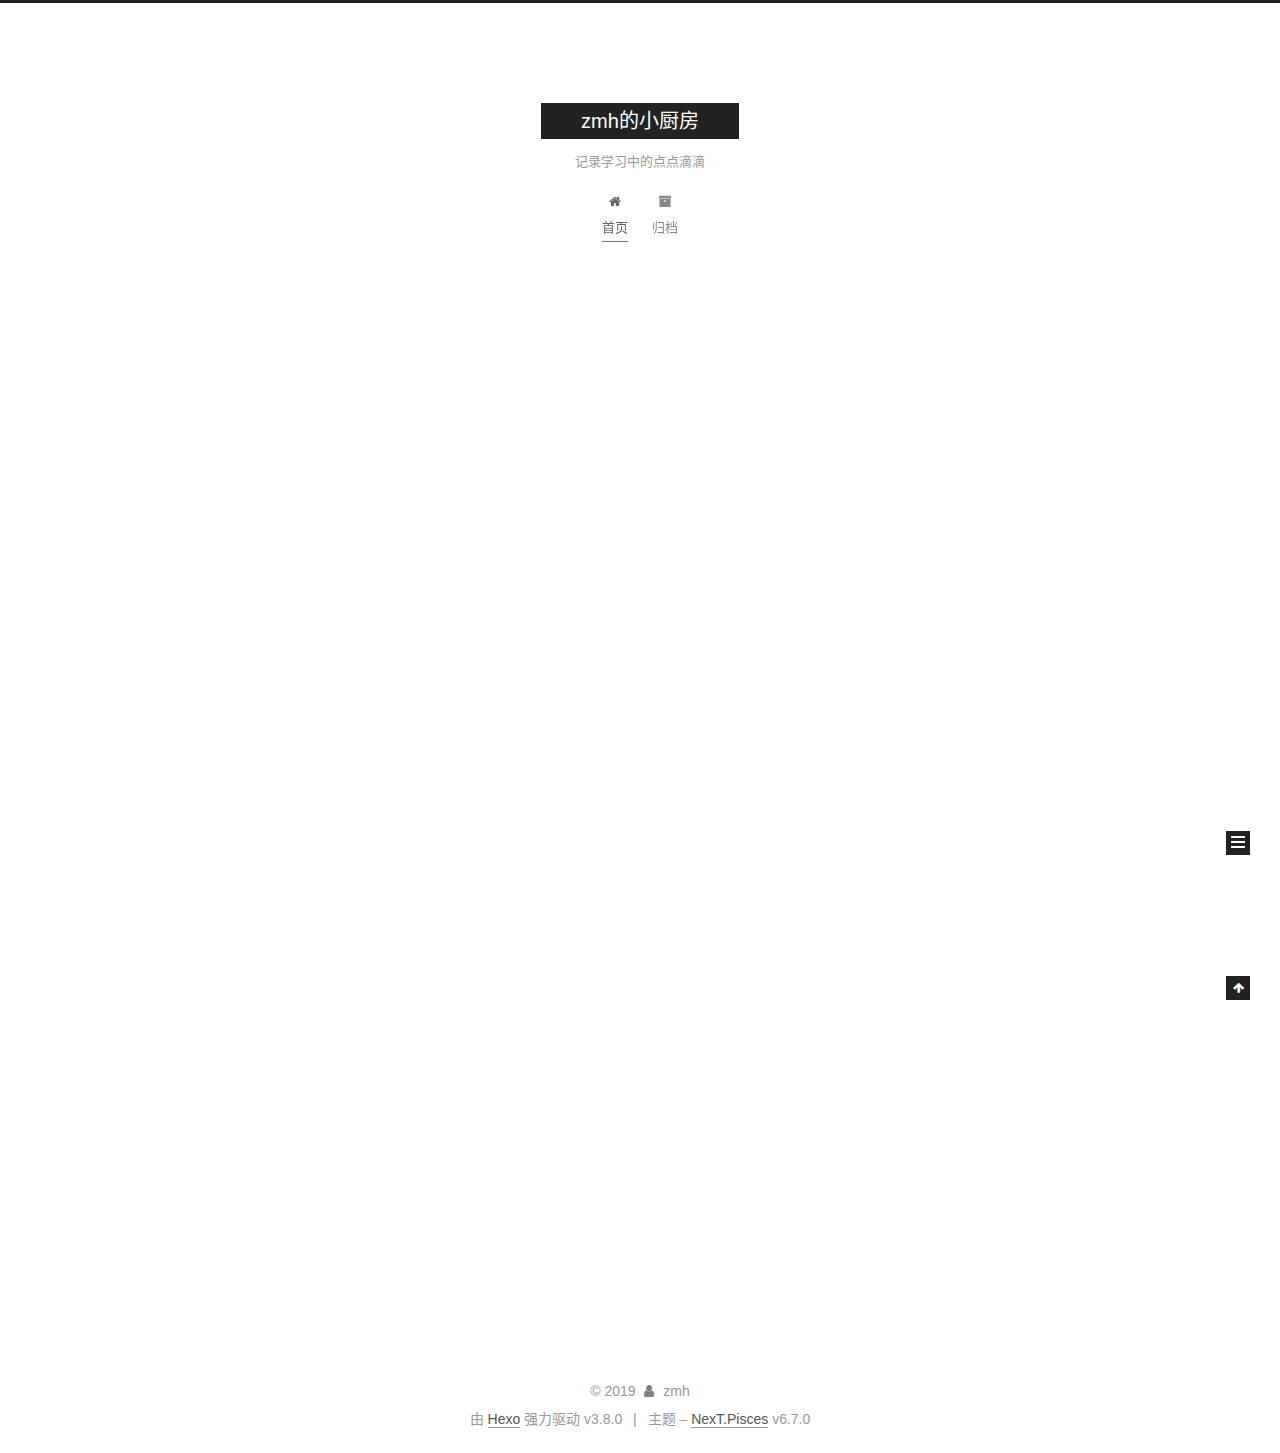
==== commit a7f0fea7: "Site updated: 2019-01-30 15:04:58" ====
--- a/index.html
+++ b/index.html
@@ -14,7 +14,7 @@
   
 
 
-<html class="theme-next muse use-motion" lang="">
+<html class="theme-next pisces use-motion" lang="zh-CN">
 <head><meta name="generator" content="Hexo 3.8.0">
   <meta charset="UTF-8">
 <meta http-equiv="X-UA-Compatible" content="IE=edge">
@@ -72,7 +72,7 @@
   var NexT = window.NexT || {};
   var CONFIG = {
     root: '/',
-    scheme: 'Muse',
+    scheme: 'Pisces',
     version: '6.7.0',
     sidebar: {"position":"left","display":"post","offset":12,"b2t":false,"scrollpercent":false,"onmobile":false},
     fancybox: false,
@@ -103,7 +103,7 @@
 <meta property="og:url" content="http://yoursite.com/index.html">
 <meta property="og:site_name" content="zmh的小厨房">
 <meta property="og:description" content="爱学习，爱探索">
-<meta property="og:locale" content="default">
+<meta property="og:locale" content="zh-CN">
 <meta name="twitter:card" content="summary">
 <meta name="twitter:title" content="zmh的小厨房">
 <meta name="twitter:description" content="爱学习，爱探索">
@@ -164,7 +164,7 @@
 
 </head>
 
-<body itemscope="" itemtype="http://schema.org/WebPage" lang="default">
+<body itemscope="" itemtype="http://schema.org/WebPage" lang="zh-CN">
 
   
   
@@ -196,7 +196,7 @@
   </div>
 
   <div class="site-nav-toggle">
-    <button aria-label="Toggle navigation bar">
+    <button aria-label="切换导航栏">
       <span class="btn-bar"></span>
       <span class="btn-bar"></span>
       <span class="btn-bar"></span>
@@ -224,7 +224,7 @@
 
     
 
-    <a href="/" rel="section"><i class="menu-item-icon fa fa-fw fa-home"></i> <br>Home</a>
+    <a href="/" rel="section"><i class="menu-item-icon fa fa-fw fa-home"></i> <br>首页</a>
 
   </li>
         
@@ -241,7 +241,7 @@
 
     
 
-    <a href="/archives/" rel="section"><i class="menu-item-icon fa fa-fw fa-archive"></i> <br>Archives</a>
+    <a href="/archives/" rel="section"><i class="menu-item-icon fa fa-fw fa-archive"></i> <br>归档</a>
 
   </li>
 
@@ -249,9 +249,6 @@
       
     </ul>
   
-
-  
-    
 
   
 
@@ -274,6 +271,9 @@
       <div class="main-inner">
         <div class="content-wrap">
           
+            
+
+          
           <div id="content" class="content">
             
   <section id="posts" class="posts-expand">
@@ -296,7 +296,7 @@
     <link itemprop="mainEntityOfPage" href="http://yoursite.com/2019/01/27/hello-world/">
 
     <span hidden itemprop="author" itemscope="" itemtype="http://schema.org/Person">
-      <meta itemprop="name" content="John aitaDoe">
+      <meta itemprop="name" content="zmh">
       <meta itemprop="description" content="爱学习，爱探索">
       <meta itemprop="image" content="/images/avatar.gif">
     </span>
@@ -331,14 +331,14 @@
                 <i class="fa fa-calendar-o"></i>
               </span>
               
-                <span class="post-meta-item-text">Posted on</span>
+                <span class="post-meta-item-text">发表于</span>
               
 
               
                 
               
 
-              <time title="Created: 2019-01-27 20:47:40" itemprop="dateCreated datePublished" datetime="2019-01-27T20:47:40+08:00">2019-01-27</time>
+              <time title="创建时间：2019-01-27 20:47:40" itemprop="dateCreated datePublished" datetime="2019-01-27T20:47:40+08:00">2019-01-27</time>
             
 
             
@@ -457,7 +457,7 @@
         <div class="site-overview">
           <div class="site-author motion-element" itemprop="author" itemscope="" itemtype="http://schema.org/Person">
             
-              <p class="site-author-name" itemprop="name">John aitaDoe</p>
+              <p class="site-author-name" itemprop="name">zmh</p>
               <p class="site-description motion-element" itemprop="description">爱学习，爱探索</p>
           </div>
 
@@ -469,7 +469,7 @@
                   <a href="/archives/">
                 
                     <span class="site-state-item-count">1</span>
-                    <span class="site-state-item-name">posts</span>
+                    <span class="site-state-item-name">日志</span>
                   </a>
                 </div>
               
@@ -515,7 +515,7 @@
   <span class="with-love" id="animate">
     <i class="fa fa-user"></i>
   </span>
-  <span class="author" itemprop="copyrightHolder">John aitaDoe</span>
+  <span class="author" itemprop="copyrightHolder">zmh</span>
 
   
 
@@ -523,7 +523,7 @@
 </div>
 
 
-  <div class="powered-by">Powered by <a href="https://hexo.io" class="theme-link" rel="noopener" target="_blank">Hexo</a> v3.8.0</div>
+  <div class="powered-by">由 <a href="https://hexo.io" class="theme-link" rel="noopener" target="_blank">Hexo</a> 强力驱动 v3.8.0</div>
 
 
 
@@ -531,7 +531,7 @@
 
 
 
-  <div class="theme-info">Theme – <a href="https://theme-next.org" class="theme-link" rel="noopener" target="_blank">NexT.Muse</a> v6.7.0</div>
+  <div class="theme-info">主题 – <a href="https://theme-next.org" class="theme-link" rel="noopener" target="_blank">NexT.Pisces</a> v6.7.0</div>
 
 
 
@@ -619,7 +619,9 @@
   
 
 
-  <script src="/js/src/schemes/muse.js?v=6.7.0"></script>
+  <script src="/js/src/affix.js?v=6.7.0"></script>
+
+  <script src="/js/src/schemes/pisces.js?v=6.7.0"></script>
 
 
 
--- a/css/main.css
+++ b/css/main.css
@@ -1895,7 +1895,7 @@
   width: 4px;
   height: 4px;
   border-radius: 50%;
-  background: #bd2afe;
+  background: #eba40d;
 }
 .links-of-blogroll {
   font-size: 13px;
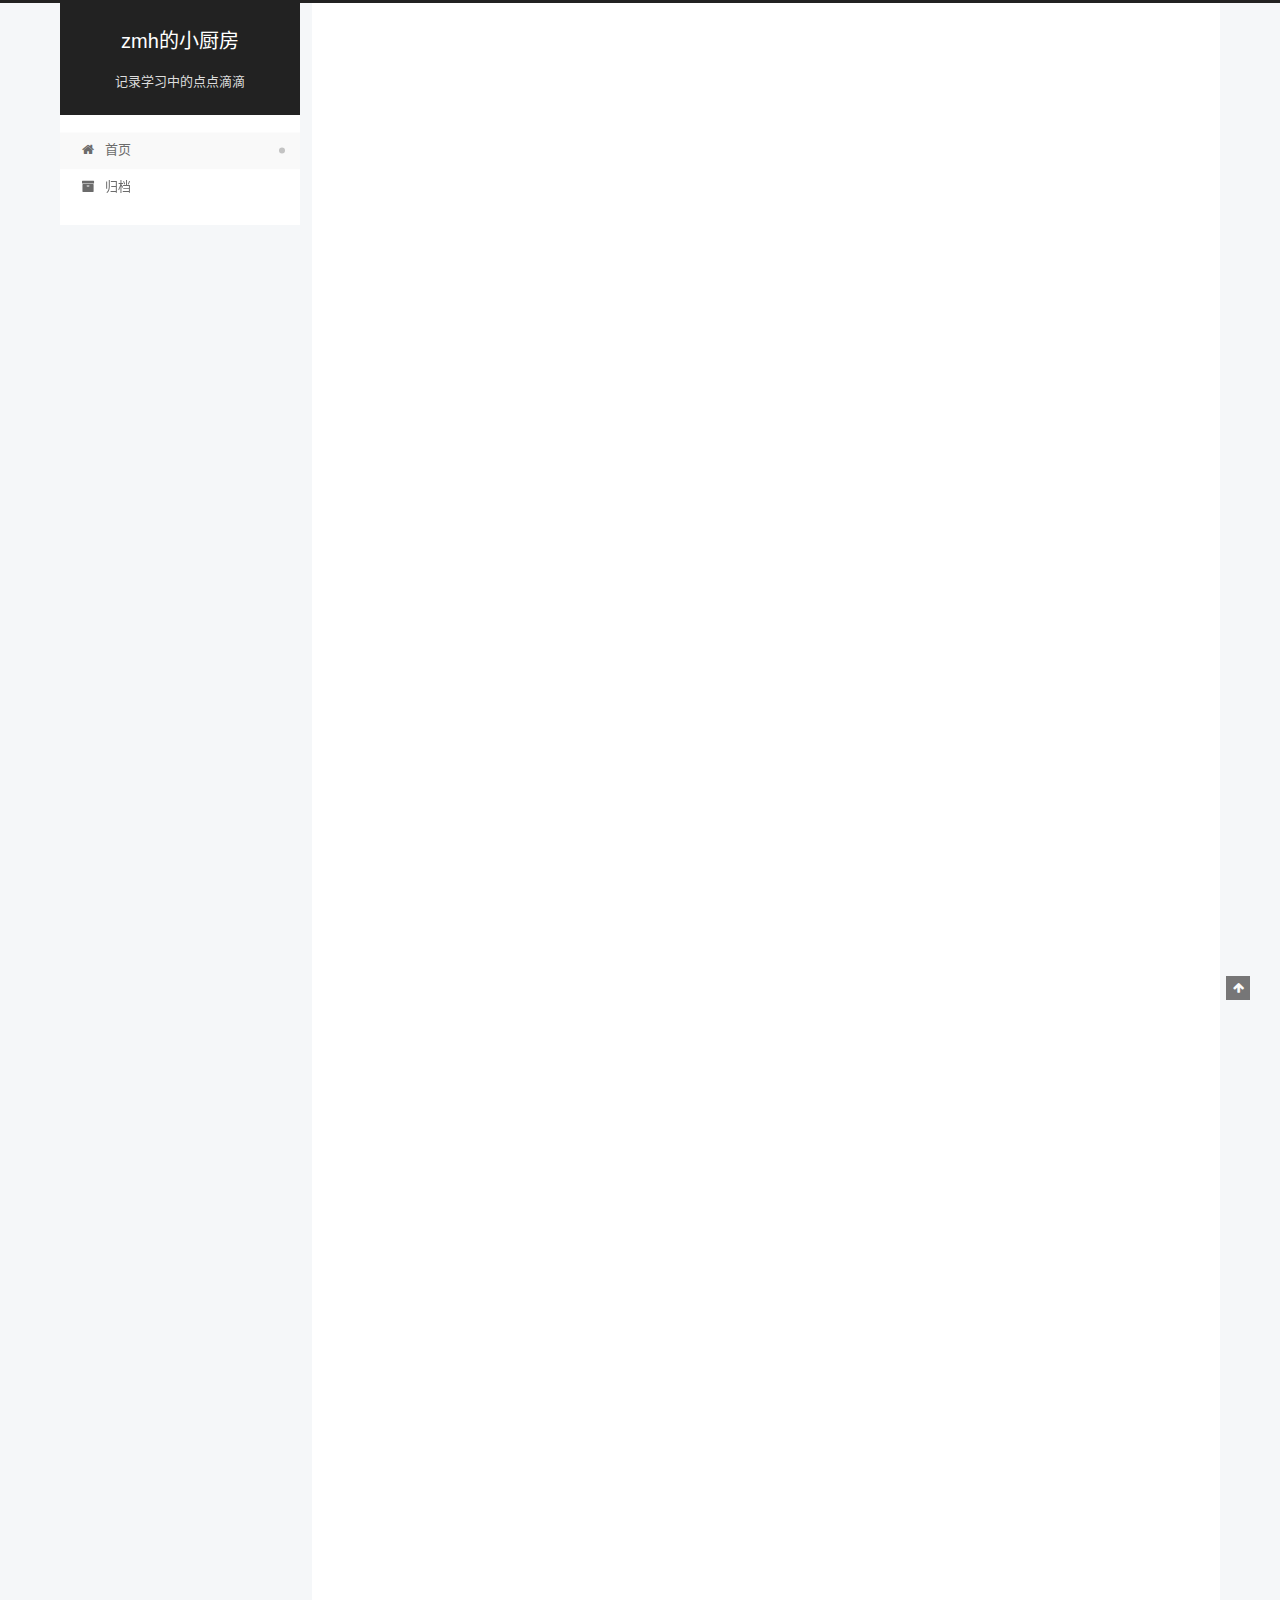
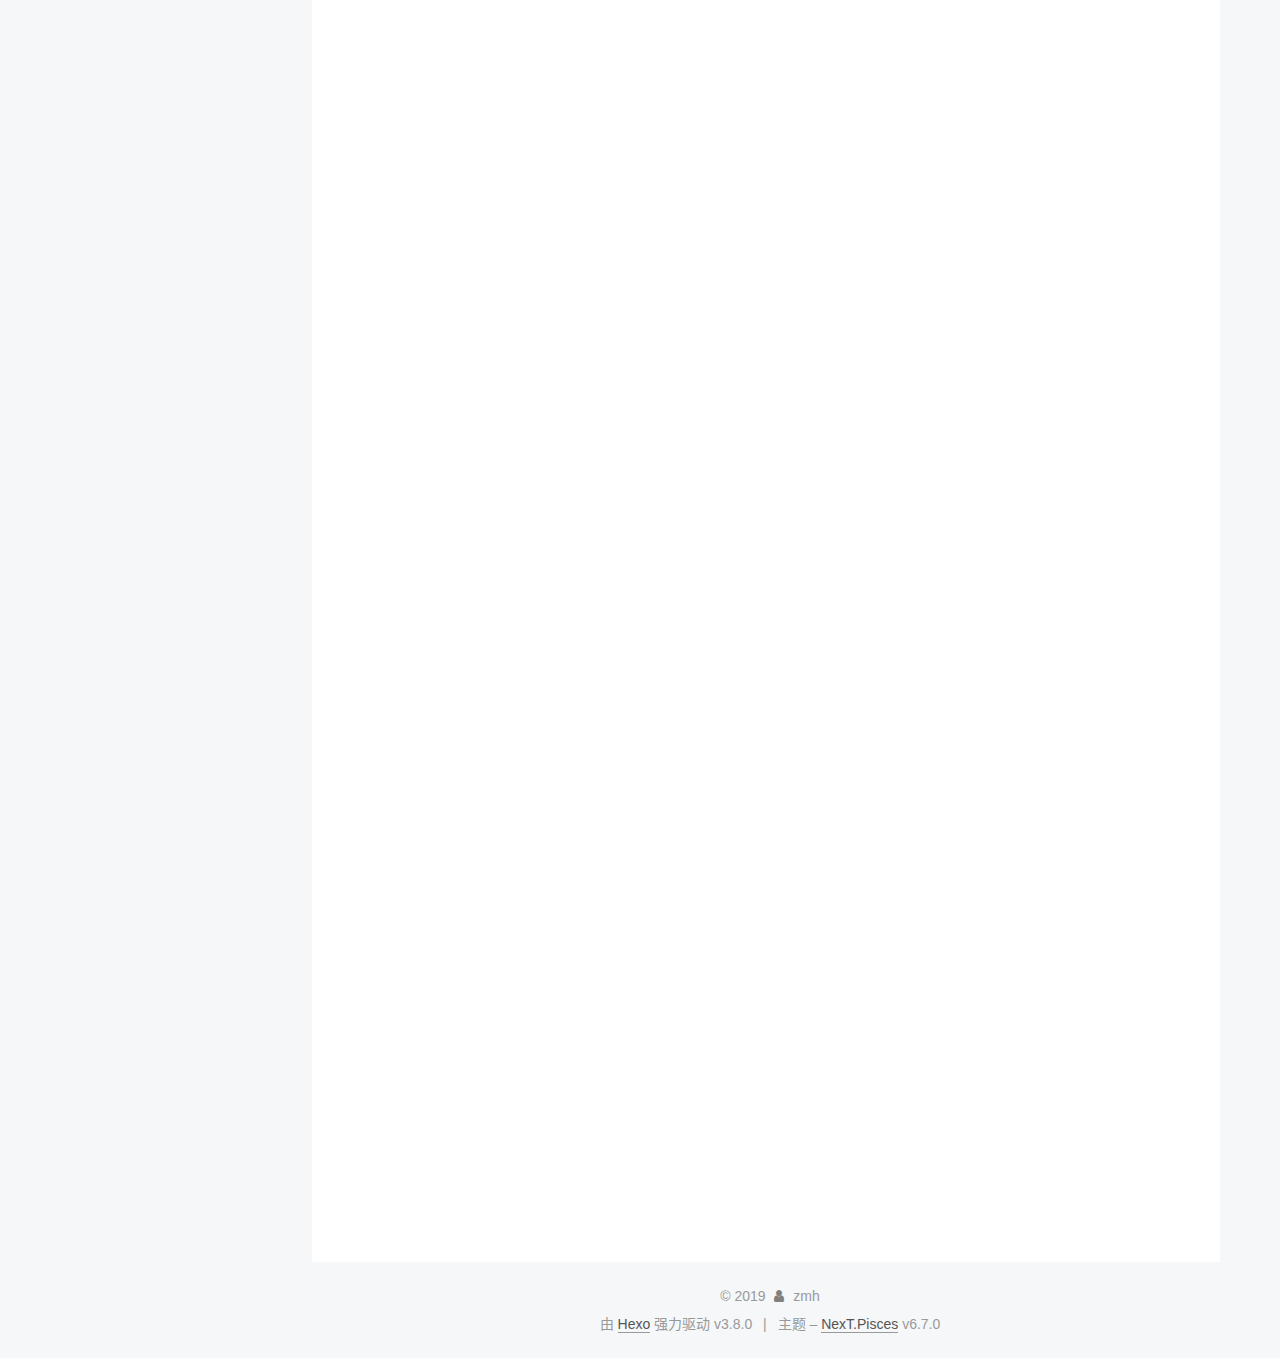
==== commit 2746a092: "Site updated: 2019-01-30 20:14:56" ====
--- a/index.html
+++ b/index.html
@@ -293,6 +293,154 @@
   
   
   <div class="post-block">
+    <link itemprop="mainEntityOfPage" href="http://yoursite.com/2019/01/30/Windows系统快速修复U盘/">
+
+    <span hidden itemprop="author" itemscope="" itemtype="http://schema.org/Person">
+      <meta itemprop="name" content="zmh">
+      <meta itemprop="description" content="爱学习，爱探索">
+      <meta itemprop="image" content="/images/avatar.gif">
+    </span>
+
+    <span hidden itemprop="publisher" itemscope="" itemtype="http://schema.org/Organization">
+      <meta itemprop="name" content="zmh的小厨房">
+    </span>
+
+    
+      <header class="post-header">
+
+        
+        
+          <h1 class="post-title" itemprop="name headline">
+                
+                
+                <a href="/2019/01/30/Windows系统快速修复U盘/" class="post-title-link" itemprop="url">Windows系统快速修复U盘</a>
+              
+            
+          </h1>
+        
+
+        <div class="post-meta">
+          <span class="post-time">
+
+            
+            
+            
+
+            
+              <span class="post-meta-item-icon">
+                <i class="fa fa-calendar-o"></i>
+              </span>
+              
+                <span class="post-meta-item-text">发表于</span>
+              
+
+              
+                
+              
+
+              <time title="创建时间：2019-01-30 19:24:28 / 修改时间：20:13:52" itemprop="dateCreated datePublished" datetime="2019-01-30T19:24:28+08:00">2019-01-30</time>
+            
+
+            
+              
+
+              
+            
+          </span>
+
+          
+
+          
+            
+            
+          
+
+          
+          
+
+          
+
+          
+
+          
+
+        </div>
+      </header>
+    
+
+    
+    
+    
+    <div class="post-body" itemprop="articleBody">
+
+      
+      
+
+      
+        
+          
+            <h3 id="一、现象说明"><a href="#一、现象说明" class="headerlink" title="一、现象说明"></a>一、现象说明</h3><p>   今天想用U盘装一个<a href="https://www.deepin.org/download/" target="_blank" rel="noopener">deepin Linux操作系统</a>，使用了deepin开发的可视化<a href="https://www.deepin.org/original/deepin-boot-maker/" target="_blank" rel="noopener">制作启动盘工具</a>，在一步步的操作之后完成了系统安装，但是问题来了：“我官网下载镜像下载错了，下成了deepin修复版”？？？你说尴尬不尴尬，现在要重新安装，问题又来了：“<strong>U盘插电脑上只能听见声音，但是电脑检测不到U盘</strong>”？？？exm？？？在一位<a href="https://austindeng.github.io/" target="_blank" rel="noopener">同学</a>的帮助下，成功的修复了这个U盘，下面介绍具体步骤。</p>
+<h3 id="二、使用工具"><a href="#二、使用工具" class="headerlink" title="二、使用工具"></a>二、使用工具</h3><pre><code>diskgenius
+一个插上有声音但是检测不到的U盘（SanDiskCruzerBlade）
+Windows操作系统电脑一台
+</code></pre><h3 id="三、具体步骤"><a href="#三、具体步骤" class="headerlink" title="三、具体步骤"></a>三、具体步骤</h3><p>   <a href="http://www.diskgenius.cn/" target="_blank" rel="noopener">官网下载diskgenius</a><br>   在diskgenius界面选中U盘，删除其所有分区，并新建分区以及格式化该分区，按常理来说，这样应该是可以的。。。<br>   但常理总是那么的出人意料，U盘还是一如既往的有问题。（就这种操作执行了很多次，都以失败告终）。。。<br>   之后百度了一下，按照提示去：我的电脑》管理》存储》磁盘管理，在这里又执行了前面类似的操作，但还是失败了。。。<br>   在被折磨将近一个半小时之后打算放弃，这时候想了想既然要放弃了，何不再多玩几把，于是乎把U盘删除所有分区，新建两个分区（16G平分），奇迹出现了，U盘插上去不仅有声音，还能检测到，如图：<br><img src="/images/U.jpg" alt="U盘被分为两个等大的分区"><br>   老天助我，既然可以检测到了，那就在《系统盘》制作启动盘吧，问题又来了，每次制作都是报错，制作不成功。。。<br>   不成功便成仁，那我再试最后一遍吧，不行的话我就放弃这个U盘了，又复制了之前的操作（只有一个分区）。奇迹又出现了，U盘修复成功了。。。。。。。</p>
+<h3 id="四、心得体会"><a href="#四、心得体会" class="headerlink" title="四、心得体会"></a>四、心得体会</h3><p>   凡是都不是一凡风顺的，只要方法对，多试几遍总会有好运的。</p>
+
+          
+        
+      
+    </div>
+
+    
+
+    
+    
+    
+
+    
+
+    
+      
+    
+    
+
+    
+
+    <footer class="post-footer">
+      
+
+      
+
+      
+
+      
+      
+        <div class="post-eof"></div>
+      
+    </footer>
+  </div>
+  
+  
+  
+  </article>
+
+
+    
+      
+
+  
+
+  
+  
+  
+
+  
+
+  <article class="post post-type-normal" itemscope="" itemtype="http://schema.org/Article">
+  
+  
+  
+  <div class="post-block">
     <link itemprop="mainEntityOfPage" href="http://yoursite.com/2019/01/27/hello-world/">
 
     <span hidden itemprop="author" itemscope="" itemtype="http://schema.org/Person">
@@ -468,7 +616,7 @@
                 
                   <a href="/archives/">
                 
-                    <span class="site-state-item-count">1</span>
+                    <span class="site-state-item-count">2</span>
                     <span class="site-state-item-name">日志</span>
                   </a>
                 </div>
--- a/css/main.css
+++ b/css/main.css
@@ -189,7 +189,7 @@
   font-size: 14px;
   line-height: 2;
   color: #555;
-  background: #fff;
+  background: #f5f7f9;
 }
 @media (max-width: 767px) {
   body {
@@ -485,30 +485,30 @@
 .header-inner {
   margin: 0 auto;
   padding: 100px 0 70px;
-  width: 700px;
+  width: calc(100% - 20px);
 }
 @media (min-width: 1200px) {
   .container .header-inner {
-    width: 800px;
+    width: 1160px;
   }
 }
 @media (min-width: 1600px) {
   .container .header-inner {
-    width: 900px;
+    width: 73%;
   }
 }
 .main-inner {
   margin: 0 auto;
-  width: 700px;
+  width: calc(100% - 20px);
 }
 @media (min-width: 1200px) {
   .container .main-inner {
-    width: 800px;
+    width: 1160px;
   }
 }
 @media (min-width: 1600px) {
   .container .main-inner {
-    width: 900px;
+    width: 73%;
   }
 }
 .footer {
@@ -517,16 +517,16 @@
 .footer-inner {
   box-sizing: border-box;
   margin: 0px auto;
-  width: 700px;
+  width: calc(100% - 20px);
 }
 @media (min-width: 1200px) {
   .container .footer-inner {
-    width: 800px;
+    width: 1160px;
   }
 }
 @media (min-width: 1600px) {
   .container .footer-inner {
-    width: 900px;
+    width: 73%;
   }
 }
 pre,
@@ -985,11 +985,11 @@
   display: inline-block;
   padding: 0 20px;
   font-size: 14px;
-  color: #fff;
-  background: #222;
-  border: 2px solid #222;
+  color: #555;
+  background: #fff;
+  border: 2px solid #555;
   text-decoration: none;
-  border-radius: 0;
+  border-radius: 2px;
   transition-property: background-color;
   transition-duration: 0.2s;
   transition-timing-function: ease-in-out;
@@ -998,8 +998,8 @@
 }
 .btn:hover {
   border-color: #222;
-  color: #222;
-  background: #fff;
+  color: #fff;
+  background: #222;
 }
 .btn +.btn {
   margin: 0 0 8px 8px;
@@ -1114,7 +1114,7 @@
   width: 24px;
   background: #222;
   font-size: 12px;
-  opacity: 1;
+  opacity: 0.6;
   color: #fff;
   cursor: pointer;
   text-align: center;
@@ -1135,7 +1135,7 @@
   }
 }
 .back-to-top.back-to-top-on {
-  bottom: 19px;
+  bottom: 30px;
 }
 .header {
   background: transparent;
@@ -1184,7 +1184,7 @@
 .site-subtitle {
   margin-top: 10px;
   font-size: 13px;
-  color: #999;
+  color: #ddd;
 }
 .use-motion .brand {
   opacity: 0;
@@ -1808,21 +1808,21 @@
   display: block;
   margin: 0 auto;
   padding: 2px;
-  max-width: 96px;
+  max-width: 120px;
   height: auto;
-  border: 2px solid #333;
+  border: 1px solid #eee;
   opacity: 1;
 }
 .site-author-name {
-  margin: 5px 0 0;
+  margin: 0;
   text-align: center;
-  color: #f5f5f5;
-  font-weight: normal;
+  color: #222;
+  font-weight: 600;
 }
 .site-description {
-  margin-top: 5px;
+  margin-top: 0;
   text-align: center;
-  font-size: 14px;
+  font-size: 13px;
   color: #999;
 }
 .site-state {
@@ -1834,7 +1834,7 @@
 .site-state-item {
   display: inline-block;
   padding: 0 15px;
-  border-left: 1px solid #333;
+  border-left: 1px solid #eee;
 }
 .site-state-item:first-child {
   border-left: none;
@@ -1847,11 +1847,11 @@
   text-align: center;
   color: inherit;
   font-weight: 600;
-  font-size: 18px;
+  font-size: 16px;
 }
 .site-state-item-name {
   font-size: 13px;
-  color: inherit;
+  color: #999;
 }
 .feed-link {
   margin-top: 20px;
@@ -1895,7 +1895,7 @@
   width: 4px;
   height: 4px;
   border-radius: 50%;
-  background: #eba40d;
+  background: #f0ff1d;
 }
 .links-of-blogroll {
   font-size: 13px;
@@ -1934,7 +1934,7 @@
   color: #555;
 }
 .sidebar-nav li:hover {
-  color: #f5f5f5;
+  color: #fc6423;
 }
 .page-post-detail .sidebar-nav-toc {
   padding: 0 5px;
@@ -1943,11 +1943,11 @@
   margin-left: 10px;
 }
 .sidebar-nav .sidebar-nav-active {
-  color: #87daff;
-  border-bottom-color: #87daff;
+  color: #fc6423;
+  border-bottom-color: #fc6423;
 }
 .sidebar-nav .sidebar-nav-active:hover {
-  color: #87daff;
+  color: #fc6423;
 }
 .sidebar-panel {
   display: none;
@@ -1980,12 +1980,12 @@
   transition-timing-function: ease-in-out;
   transition-delay: 0s;
   transition-property: all;
-  color: #999;
-  border-bottom-color: #555;
+  color: #666;
+  border-bottom-color: #ccc;
 }
 .post-toc ol a:hover {
-  color: #ccc;
-  border-bottom-color: #ccc;
+  color: #000;
+  border-bottom-color: #000;
 }
 .post-toc .nav-item {
   overflow: hidden;
@@ -2006,14 +2006,14 @@
   display: block;
 }
 .post-toc .nav .active > a {
-  color: #87daff;
-  border-bottom-color: #87daff;
+  color: #fc6423;
+  border-bottom-color: #fc6423;
 }
 .post-toc .nav .active-current > a {
-  color: #87daff;
+  color: #fc6423;
 }
 .post-toc .nav .active-current > a:hover {
-  color: #87daff;
+  color: #fc6423;
 }
 .footer {
   font-size: 14px;
@@ -2505,7 +2505,7 @@
   }
 }
 .page-post-detail .sidebar-toggle-line {
-  background: #87daff;
+  background: #fc6423;
 }
 .page-post-detail .comments {
   overflow: hidden;
@@ -2528,114 +2528,473 @@
 ul.breadcrumb li+li:last-child {
   font-weight: bold;
 }
+.header {
+  position: relative;
+  margin: 0 auto;
+  width: calc(100% - 20px);
+}
+@media (min-width: 1200px) {
+  .header {
+    width: 1160px;
+  }
+}
+@media (min-width: 1600px) {
+  .header {
+    width: 73%;
+  }
+}
+@media (min-width: 768px) and (max-width: 991px) {
+  .header {
+    width: auto;
+  }
+}
 @media (max-width: 767px) {
-  .header-inner,
-  .container .main-inner,
+  .header {
+    width: auto;
+  }
+}
+.header-inner {
+  position: absolute;
+  top: 0;
+  overflow: hidden;
+  padding: 0;
+  width: 240px;
+  background: #fff;
+  box-shadow: initial;
+  border-radius: initial;
+}
+@media (min-width: 1200px) {
+  .container .header-inner {
+    width: 240px;
+  }
+}
+@media (min-width: 768px) and (max-width: 991px) {
+  .header-inner {
+    position: relative;
+    width: auto;
+    border-radius: initial;
+  }
+}
+@media (max-width: 767px) {
+  .header-inner {
+    position: relative;
+    width: auto;
+    border-radius: initial;
+  }
+}
+.main:before,
+.main:after {
+  content: " ";
+  display: table;
+}
+.main:after {
+  clear: both;
+}
+@media (min-width: 768px) and (max-width: 991px) {
+  .container .main-inner {
+    width: auto;
+  }
+}
+@media (max-width: 767px) {
+  .container .main-inner {
+    width: auto;
+  }
+}
+.content-wrap {
+  float: right;
+  box-sizing: border-box;
+  padding: 40px;
+  width: calc(100% - 252px);
+  background: #fff;
+  min-height: 700px;
+  box-shadow: initial;
+  border-radius: initial;
+}
+@media (min-width: 768px) and (max-width: 991px) {
+  .content-wrap {
+    width: 100%;
+    padding: 20px;
+    border-radius: initial;
+  }
+}
+@media (max-width: 767px) {
+  .content-wrap {
+    width: 100%;
+    padding: 20px;
+    min-height: auto;
+    border-radius: initial;
+  }
+}
+.sidebar {
+  position: static;
+  float: left;
+  margin-left: -100%;
+  width: 240px;
+  background: #f5f7f9;
+  box-shadow: none;
+}
+@media (min-width: 768px) and (max-width: 991px) {
+  .sidebar {
+    display: none;
+  }
+}
+@media (max-width: 767px) {
+  .sidebar {
+    display: none;
+  }
+}
+.sidebar-toggle {
+  display: none;
+}
+.footer-inner {
+  padding-left: 260px;
+}
+@media (min-width: 768px) and (max-width: 991px) {
   .footer-inner {
     width: auto;
-  }
-}
-embed {
-  display: block;
-  margin: 0px auto 25px auto;
-}
-.custom-logo .site-meta-headline {
-  text-align: center;
-}
-.custom-logo .brand {
+    padding-left: 0 !important;
+    padding-right: 0 !important;
+  }
+}
+@media (max-width: 767px) {
+  .footer-inner {
+    width: auto;
+    padding-left: 0 !important;
+    padding-right: 0 !important;
+  }
+}
+.sidebar-position-right .header-inner {
+  right: 0;
+}
+.sidebar-position-right .content-wrap {
+  float: left;
+}
+.sidebar-position-right .sidebar {
+  float: right;
+}
+.sidebar-position-right .footer-inner {
+  padding-left: 0;
+  padding-right: 260px;
+}
+.site-brand-wrapper {
+  position: relative;
+}
+.site-meta {
+  padding: 20px 0;
+  color: #fff;
+  background: #222;
+}
+@media (min-width: 768px) and (max-width: 991px) {
+  .site-meta {
+    box-shadow: 0 0 16px rgba(0,0,0,0.5);
+  }
+}
+@media (max-width: 767px) {
+  .site-meta {
+    box-shadow: 0 0 16px rgba(0,0,0,0.5);
+  }
+}
+.brand {
+  padding: 0;
   background: none;
 }
-.custom-logo .site-title {
-  margin: 10px auto 0;
-  font-size: 24px;
-  color: #222;
-}
-.custom-logo .site-title a {
-  border: none;
+.brand:hover {
+  color: #fff;
+}
+.site-subtitle {
+  margin: 10px 10px 0;
+  font-weight: initial;
 }
 .custom-logo-image {
-  margin: 0 auto;
-  padding: 5px;
-  max-width: 150px;
-  background: #fff;
+  margin-top: 20px;
+}
+@media (min-width: 768px) and (max-width: 991px) {
+  .custom-logo-image {
+    display: none;
+  }
 }
 @media (max-width: 767px) {
+  .custom-logo-image {
+    display: none;
+  }
+}
+.site-search form {
+  display: none;
+}
+.site-nav {
+  border-top: none;
+}
+@media (min-width: 768px) and (max-width: 991px) {
   .site-nav {
-    position: absolute;
-    left: 0;
-    top: 52px;
-    margin: 0;
-    width: 100%;
-    padding: 0;
-    background: #fff;
-    border-bottom: 1px solid #ddd;
-    z-index: 1030;
-  }
-}
-@media (max-width: 767px) {
-  .menu {
-    text-align: left;
+    display: none !important;
+  }
+}
+@media (min-width: 768px) and (max-width: 991px) {
+  .site-nav-on {
+    display: block !important;
   }
 }
 .menu-item-active a,
 .menu .menu-item a:hover,
 .menu .menu-item span.exturl:hover {
-  border-bottom-color: #222 !important;
-  color: #222;
-}
-@media (max-width: 767px) {
-  .menu-item-active a,
-  .menu .menu-item a:hover,
-  .menu .menu-item span.exturl:hover {
-    border-bottom: 1px dotted #ddd !important;
-  }
-}
-@media (max-width: 767px) {
-  .menu .menu-item {
-    display: block;
-    margin: 0 10px;
-    vertical-align: top;
-  }
-}
-.menu .menu-item .badge {
-  display: inline-block;
-  padding: 1px 4px;
-  margin-left: 5px;
-  font-weight: 700;
-  line-height: 1;
-  text-align: center;
-  white-space: nowrap;
-  background-color: #eee;
-}
-@media (max-width: 767px) {
-  .menu .menu-item .badge {
-    float: right;
-    margin: 0.35em 0 0 0;
-  }
-}
-@media (max-width: 767px) {
-  .menu .menu-item br {
-    display: none;
-  }
-}
-@media (max-width: 767px) {
-  .menu .menu-item a,
-  .menu .menu-item span.exturl {
-    padding: 5px 10px;
-  }
+  background: #f9f9f9;
+  border-bottom-color: #fff;
+}
+.menu-item-active a:after,
+.menu .menu-item a:hover:after,
+.menu .menu-item span.exturl:hover:after {
+  content: " ";
+  position: absolute;
+  top: 50%;
+  margin-top: -3px;
+  right: 15px;
+  width: 6px;
+  height: 6px;
+  border-radius: 50%;
+  background-color: #bbb;
+}
+.menu .menu-item {
+  display: block;
+  margin: 0;
+}
+.menu .menu-item a,
+.menu .menu-item span.exturl {
+  position: relative;
+  box-sizing: border-box;
+  padding: 5px 20px;
+  text-align: left;
+  line-height: inherit;
+  transition-property: background-color;
+  transition-duration: 0.2s;
+  transition-timing-function: ease-in-out;
+  transition-delay: 0s;
 }
 @media (hover: none) {
   .menu .menu-item a:hover,
   .menu .menu-item span.exturl:hover {
-    border-bottom-color: transparent !important;
-  }
-}
-.menu .menu-item .fa {
+    background: none;
+  }
+}
+.menu .menu-item .badge {
+  display: inline-block;
+  padding: 2px 5px;
+  font-weight: 700;
+  line-height: 1;
+  color: #fff;
+  text-align: center;
+  white-space: nowrap;
+  vertical-align: middle;
+  background-color: #ccc;
+  border-radius: 10px;
+  float: right;
+  margin: 0.35em 0 0 0;
+  text-shadow: 1px 1px 0px rgba(0,0,0,0.1);
+}
+.menu .menu-item br {
+  display: none;
+}
+.btn-bar {
+  background-color: #fff;
+}
+.site-nav-toggle {
+  left: 20px;
+  top: 50%;
+  -webkit-transform: translateY(-50%);
+  -webkit-transform: translateY(-50%);
+  -moz-transform: translateY(-50%);
+  -ms-transform: translateY(-50%);
+  -o-transform: translateY(-50%);
+  transform: translateY(-50%);
+}
+@media (min-width: 768px) and (max-width: 991px) {
+  .site-nav-toggle {
+    display: block;
+  }
+}
+.sub-menu {
+  margin: 0;
+  padding: 6px 0;
+  background: #fff !important;
+  border-bottom: 1px solid #ddd;
+}
+.sub-menu .menu-item {
+  display: inline-block !important;
+}
+.sub-menu .menu-item a,
+.sub-menu .menu-item span.exturl {
+  padding: initial !important;
+  margin: 5px 10px;
+}
+.sub-menu .menu-item a:hover,
+.sub-menu .menu-item span.exturl:hover {
+  background: initial !important;
+  color: #fc6423;
+}
+.sub-menu .menu-item-active a {
+  background: #fff !important;
+  color: #fc6423;
+  border-bottom-color: #fc6423;
+}
+.sub-menu .menu-item-active a:hover {
+  background: #fff !important;
+  border-bottom-color: #fc6423;
+}
+.sub-menu .menu-item-active a:after {
+  content: initial;
+}
+.use-motion .sidebar .motion-element {
+  opacity: 1;
+}
+.sidebar {
+  right: auto;
+  bottom: auto;
+  -webkit-transform: none;
+}
+.sidebar-inner {
+  box-sizing: border-box;
+  width: 240px;
+  color: #555;
+  background: #fff;
+  box-shadow: initial;
+  border-radius: initial;
+  opacity: 0;
+}
+.sidebar-inner.affix {
+  position: fixed;
+  top: 12px;
+}
+.sidebar-inner.affix-bottom {
+  position: absolute;
+}
+.site-overview {
+  text-align: left;
+}
+.site-author:before,
+.site-author:after {
+  content: " ";
+  display: table;
+}
+.site-author:after {
+  clear: both;
+}
+.sidebar a,
+.sidebar span.exturl {
+  color: #555;
+}
+.sidebar a:hover,
+.sidebar span.exturl:hover {
+  color: #222;
+}
+.site-state-item {
+  padding: 0 10px;
+}
+.links-of-author-item a:before,
+.links-of-author-item span.exturl:before {
+  display: none;
+}
+.links-of-author-item a,
+.links-of-author-item span.exturl {
+  border-bottom: none;
+  text-decoration: underline;
+}
+.feed-link {
+  border-top: 1px dotted #ccc;
+  border-bottom: 1px dotted #ccc;
+  text-align: center;
+}
+.feed-link a {
+  display: block;
+  color: #fc6423;
+  border: none;
+}
+.feed-link a:hover {
+  background: none;
+  color: #e34603;
+}
+.feed-link a:hover i {
+  color: #e34603;
+}
+.links-of-author {
+  display: flex;
+  flex-wrap: wrap;
+  justify-content: center;
+}
+.links-of-author span.exturl {
+  font-size: 13px;
+}
+.links-of-author-item {
+  margin: 5px 0 0;
+  width: 50%;
+}
+.links-of-author-item a,
+.links-of-author-item .exturl {
+  max-width: 216px;
+  box-sizing: border-box;
+  display: inline-block;
   margin-right: 0;
-}
-.site-search form {
-  display: none;
+  margin-bottom: 0;
+  padding: 0 5px;
+  overflow: hidden;
+  white-space: nowrap;
+  text-overflow: ellipsis;
+}
+.links-of-author-item a,
+.links-of-author-item span.exturl {
+  display: block;
+  text-decoration: none;
+}
+.links-of-author-item a:hover,
+.links-of-author-item span.exturl:hover {
+  border-radius: 4px;
+  background: #eee;
+}
+.links-of-author-item .fa {
+  margin-right: 2px;
+  font-size: 16px;
+}
+.links-of-author-item .fa-globe {
+  font-size: 15px;
+}
+.links-of-blogroll {
+  text-align: center;
+  margin-top: 20px;
+  padding: 3px 0 0;
+  border-top: 1px dotted #ccc;
+}
+.links-of-blogroll-title {
+  margin-top: 0;
+}
+.links-of-blogroll-item {
+  padding: 0;
+}
+.links-of-blogroll-inline:before,
+.links-of-blogroll-inline:after {
+  content: " ";
+  display: table;
+}
+.links-of-blogroll-inline:after {
+  clear: both;
 }
 .links-of-blogroll-inline .links-of-blogroll-item {
+  margin: 5px 0 0;
+  width: 50%;
   display: inline-block;
-}
+  width: unset;
+}
+.links-of-blogroll-inline .links-of-blogroll-item a,
+.links-of-blogroll-inline .links-of-blogroll-item .exturl {
+  max-width: 216px;
+  box-sizing: border-box;
+  display: inline-block;
+  margin-right: 0;
+  margin-bottom: 0;
+  padding: 0 5px;
+  overflow: hidden;
+  white-space: nowrap;
+  text-overflow: ellipsis;
+}
+@media (max-width: 767px) {
+  .post-body {
+    text-align: justify;
+  }
+}
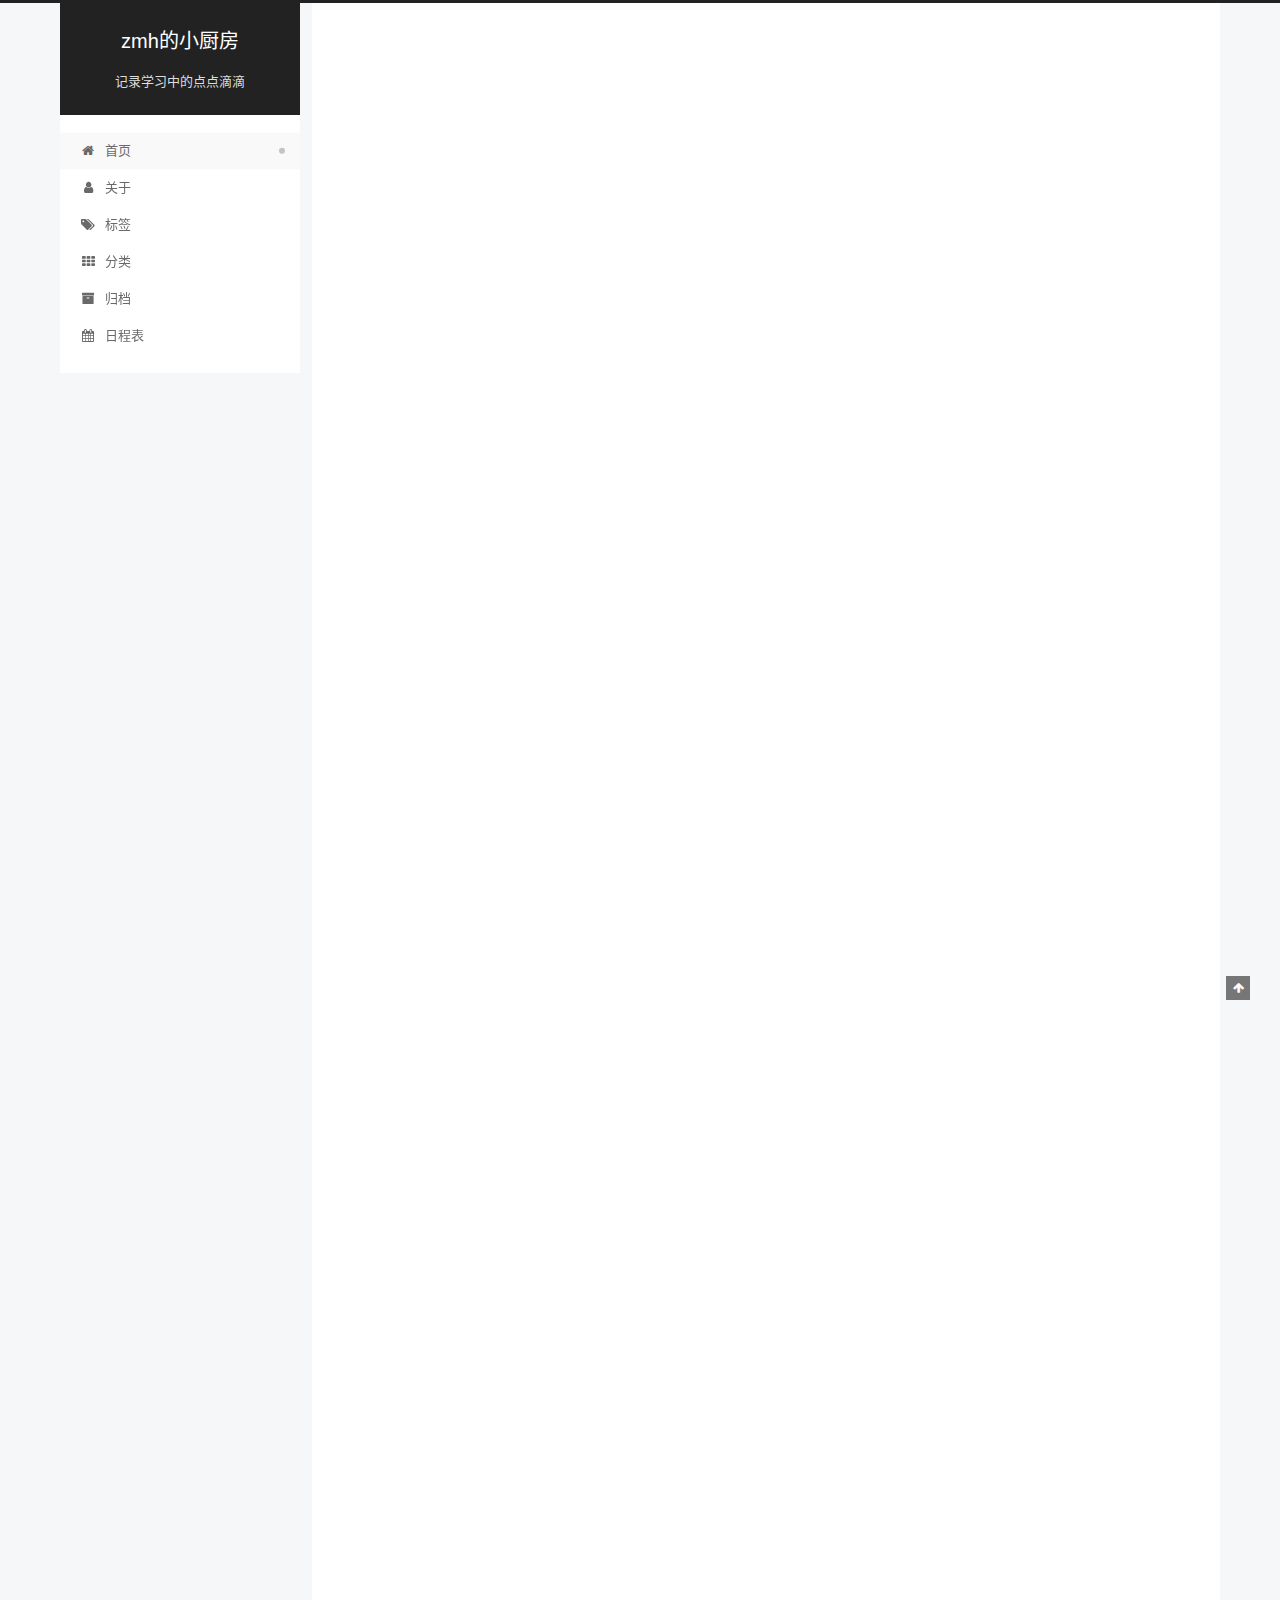
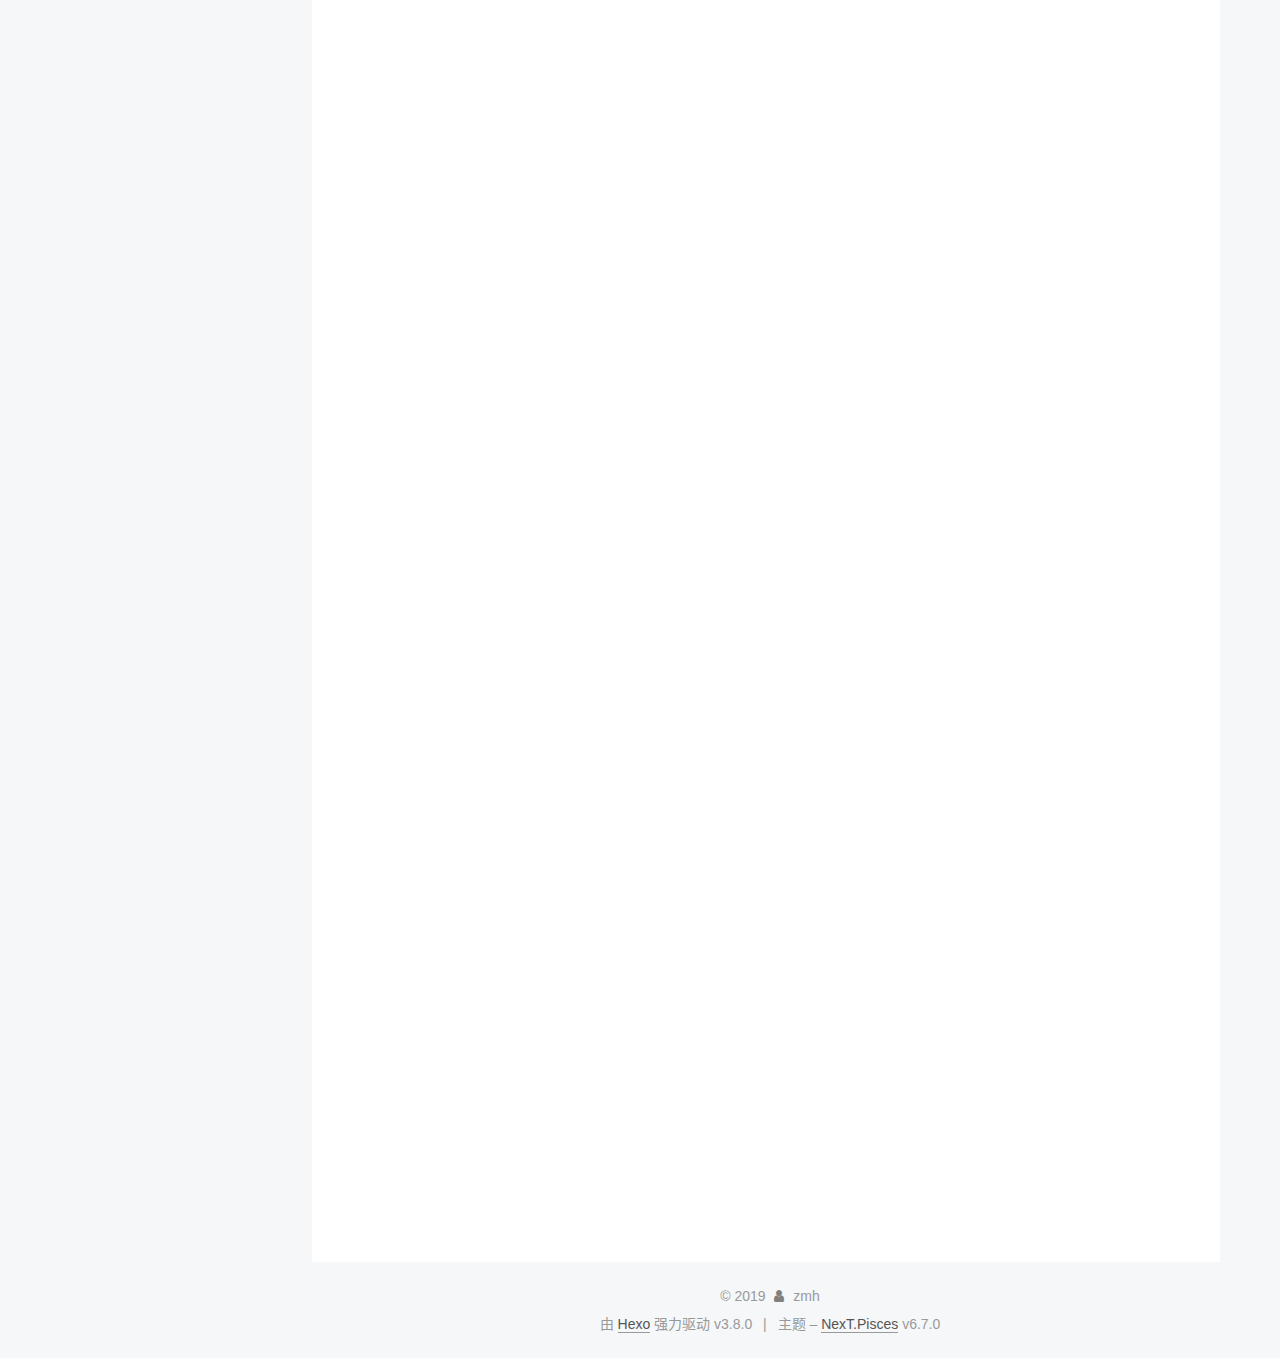
==== commit 925b0175: "Site updated: 2019-01-30 21:27:38" ====
--- a/index.html
+++ b/index.html
@@ -231,6 +231,57 @@
         
         
           
+          <li class="menu-item menu-item-about">
+
+    
+    
+    
+      
+    
+
+    
+
+    <a href="/about/" rel="section"><i class="menu-item-icon fa fa-fw fa-user"></i> <br>关于</a>
+
+  </li>
+        
+        
+        
+          
+          <li class="menu-item menu-item-tags">
+
+    
+    
+    
+      
+    
+
+    
+
+    <a href="/tags/" rel="section"><i class="menu-item-icon fa fa-fw fa-tags"></i> <br>标签</a>
+
+  </li>
+        
+        
+        
+          
+          <li class="menu-item menu-item-categories">
+
+    
+    
+    
+      
+    
+
+    
+
+    <a href="/categories/" rel="section"><i class="menu-item-icon fa fa-fw fa-th"></i> <br>分类</a>
+
+  </li>
+        
+        
+        
+          
           <li class="menu-item menu-item-archives">
 
     
@@ -242,6 +293,23 @@
     
 
     <a href="/archives/" rel="section"><i class="menu-item-icon fa fa-fw fa-archive"></i> <br>归档</a>
+
+  </li>
+        
+        
+        
+          
+          <li class="menu-item menu-item-schedule">
+
+    
+    
+    
+      
+    
+
+    
+
+    <a href="/schedule/" rel="section"><i class="menu-item-icon fa fa-fw fa-calendar"></i> <br>日程表</a>
 
   </li>
 
@@ -298,7 +366,7 @@
     <span hidden itemprop="author" itemscope="" itemtype="http://schema.org/Person">
       <meta itemprop="name" content="zmh">
       <meta itemprop="description" content="爱学习，爱探索">
-      <meta itemprop="image" content="/images/avatar.gif">
+      <meta itemprop="image" content="/uploads/avatar.jpg">
     </span>
 
     <span hidden itemprop="publisher" itemscope="" itemtype="http://schema.org/Organization">
@@ -446,7 +514,7 @@
     <span hidden itemprop="author" itemscope="" itemtype="http://schema.org/Person">
       <meta itemprop="name" content="zmh">
       <meta itemprop="description" content="爱学习，爱探索">
-      <meta itemprop="image" content="/images/avatar.gif">
+      <meta itemprop="image" content="/uploads/avatar.jpg">
     </span>
 
     <span hidden itemprop="publisher" itemscope="" itemtype="http://schema.org/Organization">
@@ -605,6 +673,8 @@
         <div class="site-overview">
           <div class="site-author motion-element" itemprop="author" itemscope="" itemtype="http://schema.org/Person">
             
+              <img class="site-author-image" itemprop="image" src="/uploads/avatar.jpg" alt="zmh">
+            
               <p class="site-author-name" itemprop="name">zmh</p>
               <p class="site-description motion-element" itemprop="description">爱学习，爱探索</p>
           </div>
--- a/css/main.css
+++ b/css/main.css
@@ -1813,6 +1813,25 @@
   border: 1px solid #eee;
   opacity: 1;
 }
+.site-author-image {
+  border-radius: 100%;
+}
+.site-author-image {
+  -webkit-transition: -webkit-transform 1s ease-out;
+  -moz-transition: -moz-transform 1s ease-out;
+  -ms-transition: -ms-transform 1s ease-out;
+  transition: transform 1s ease-out;
+}
+.site-author-image:hover {
+  -webkit-transform: rotateZ(360deg);
+  -moz-transform: rotateZ(360deg);
+  -ms-transform: rotate(360deg);
+  -webkit-transform: rotateZ(360deg);
+  -moz-transform: rotateZ(360deg);
+  -ms-transform: rotateZ(360deg);
+  -o-transform: rotateZ(360deg);
+  transform: rotateZ(360deg);
+}
 .site-author-name {
   margin: 0;
   text-align: center;
@@ -1895,7 +1914,7 @@
   width: 4px;
   height: 4px;
   border-radius: 50%;
-  background: #f0ff1d;
+  background: #78ffff;
 }
 .links-of-blogroll {
   font-size: 13px;
